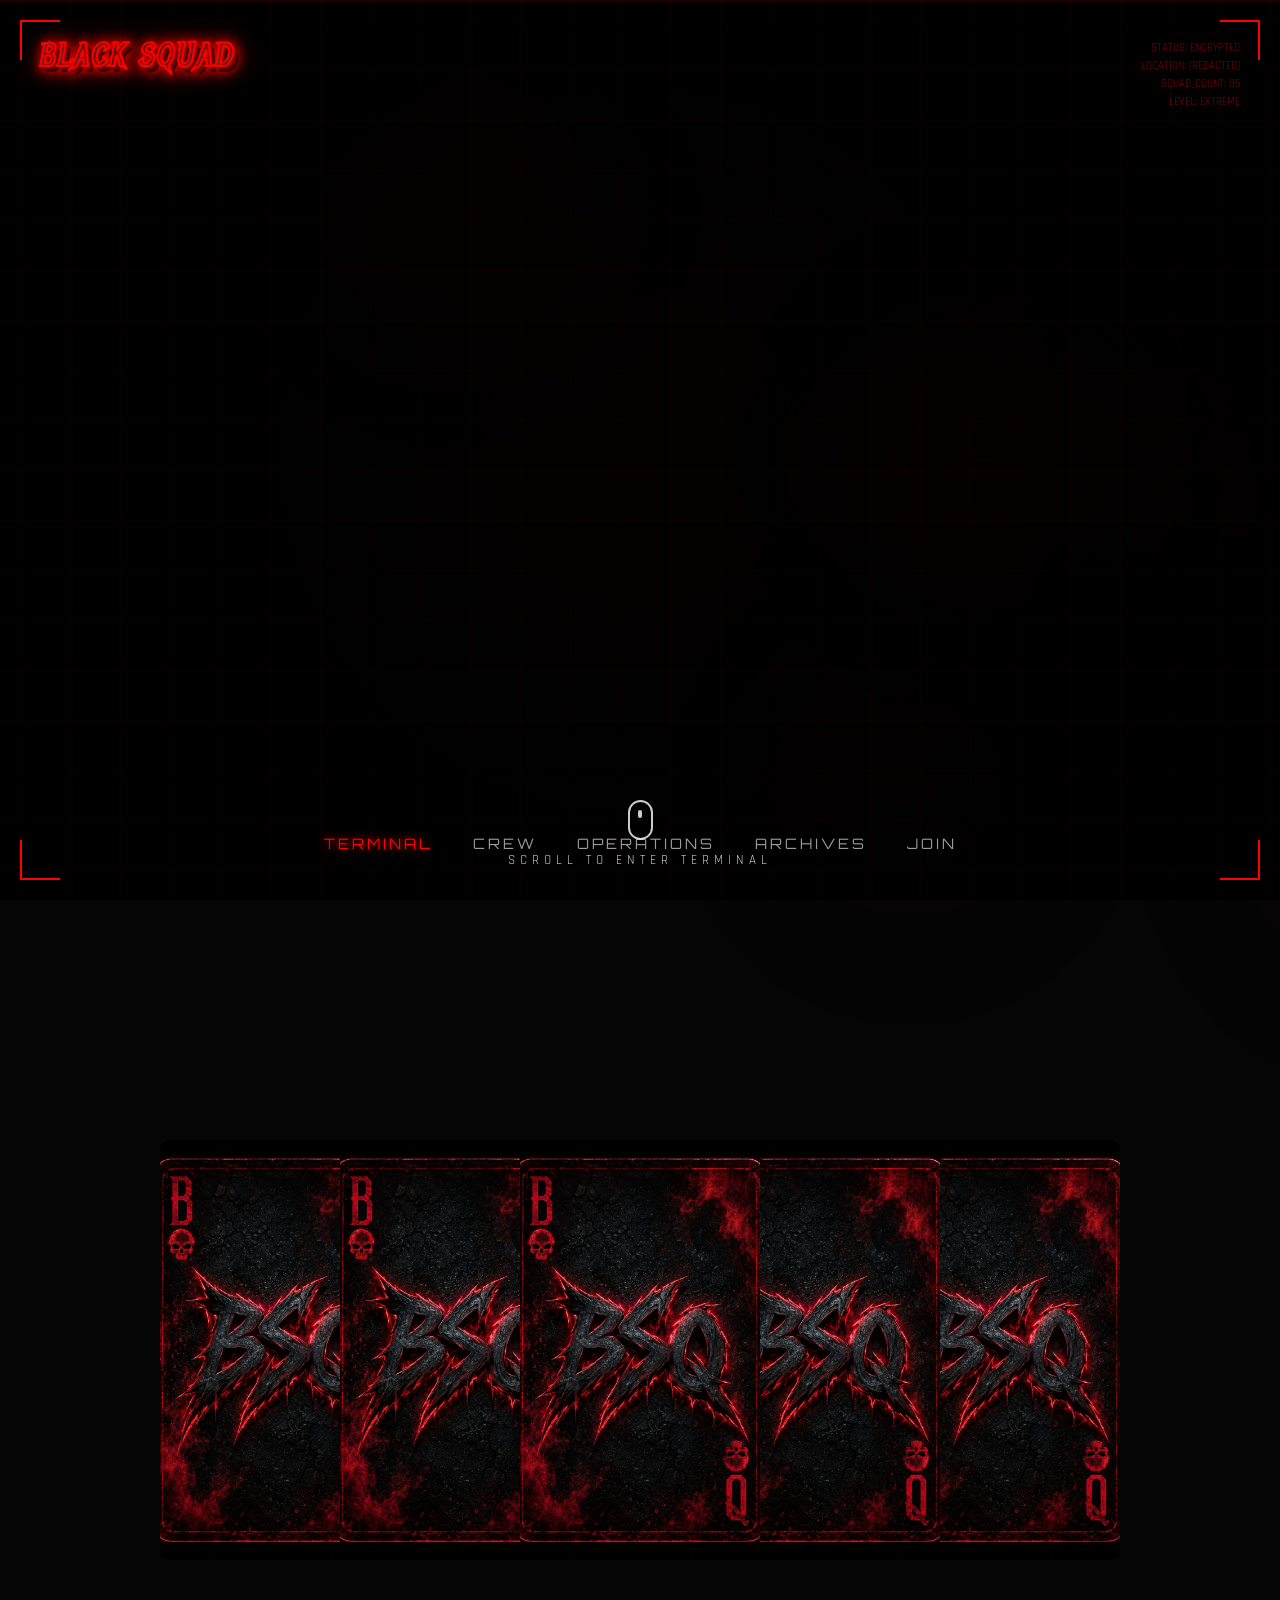
==== home.html @ 55b8831c "Add files via upload" ====
<!DOCTYPE html>
<html lang="en">

<head>
    <meta charset="UTF-8">
    <meta name="viewport" content="width=device-width, initial-scale=1.0">
    <title>BLACK SQUAD | SYNDICATE TERMINAL</title>
    <link rel="stylesheet" href="style.css">
    <style>
        body {
            background-color: var(--bg-black);
            overflow-x: hidden;
            overflow-y: auto;
            margin: 0;
            width: 100vw;
            scroll-behavior: smooth;
        }

        /* Video Hero Section */
        #video-hero {
            position: relative;
            width: 100%;
            height: 100vh;
            overflow: hidden;
            background: #000;
            display: flex;
            justify-content: center;
            align-items: center;
        }

        #video-hero video, #video-hero iframe {
            position: absolute;
            top: 0;
            left: 0;
            width: 100%;
            height: 100%;
            object-fit: cover;
            pointer-events: none;
            z-index: 1;
        }

        /* Overlay for cinematic feel */
        .video-overlay {
            position: absolute;
            top: 0;
            left: 0;
            width: 100%;
            height: 100%;
            background: radial-gradient(circle, transparent 20%, rgba(0,0,0,0.8) 100%);
            z-index: 2;
            pointer-events: none;
        }

        /* Scroll Indicator */
        .scroll-indicator {
            position: absolute;
            bottom: 30px;
            left: 50%;
            transform: translateX(-50%);
            z-index: 10;
            display: flex;
            flex-direction: column;
            align-items: center;
            color: #fff;
            font-family: 'Rajdhani', sans-serif;
            letter-spacing: 5px;
            font-size: 0.8rem;
            opacity: 0.8;
            animation: bounce 2s infinite;
        }

        @keyframes bounce {
            0%, 20%, 50%, 80%, 100% {transform: translate(-50%, 0);}
            40% {transform: translate(-50%, -10px);}
            60% {transform: translate(-50%, -5px);}
        }

        .mouse {
            width: 25px;
            height: 40px;
            border: 2px solid #fff;
            border-radius: 20px;
            margin-bottom: 10px;
            position: relative;
        }

        .mouse::before {
            content: '';
            width: 4px;
            height: 8px;
            background: #fff;
            position: absolute;
            top: 8px;
            left: 50%;
            transform: translateX(-50%);
            border-radius: 2px;
            animation: scroll 1.5s infinite;
        }

        @keyframes scroll {
            0% { opacity: 1; top: 8px; }
            100% { opacity: 0; top: 25px; }
        }

        #terminal-section {
            position: relative;
            min-height: 100vh;
            width: 100%;
            display: flex;
            align-items: center;
            justify-content: center;
            padding: 40px 0;
        }

        .main-wrapper {
            width: 100%;
            max-width: 1920px;
            padding: 1rem;
            position: relative;
            z-index: 2;
            display: flex;
            justify-content: center;
        }

        /* Flipping Cards Styling */
        .cards-grid {
            display: flex;
            justify-content: center;
            align-items: center;
            gap: -40px;
            /* Create overlapping/stacked effect */
            flex-wrap: nowrap;
            perspective: 2000px;
            width: 100%;
        }

        .flip-card {
            width: 240px;
            height: 420px;
            background: transparent;
            cursor: pointer;
            position: relative;
            opacity: 0;
            /* Snappy transition for hover and return */
            transition: transform 0.6s cubic-bezier(0.4, 0, 0.2, 1), opacity 1s ease, margin 0.4s ease;
            margin: 0 -30px;
            /* Negative margin for tighter stacking */
            will-change: transform, opacity;
        }

        /* Initial positions for the side-entry animation */
        .flip-card:nth-child(1), .flip-card:nth-child(2) {
            transform: translateX(-100vw) rotateY(-45deg);
        }
        
        .flip-card:nth-child(3) {
            transform: scale(0) translateZ(-500px);
        }

        .flip-card:nth-child(4), .flip-card:nth-child(5) {
            transform: translateX(100vw) rotateY(45deg);
        }

        body.loaded .flip-card {
            opacity: 1;
            transform: translateX(0) !important;
            /* Force visibility on load */
        }

        /* Fan-out Positioning (Alive with Breathing Animation) */
        body.loaded .flip-card:nth-child(1) {
            transform: translateX(0) scale(0.85) translateZ(-150px) rotateY(25deg);
            z-index: 10;
            transition-delay: 0.1s;
            animation: card-float 6s ease-in-out infinite 0.5s;
        }

        body.loaded .flip-card:nth-child(2) {
            transform: translateX(0) scale(0.95) translateZ(-50px) rotateY(15deg);
            z-index: 20;
            transition-delay: 0.2s;
            animation: card-float 6s ease-in-out infinite 1.5s;
        }

        body.loaded .flip-card:nth-child(3) {
            transform: translateX(0) scale(1.35) translateZ(100px) rotateY(0deg);
            z-index: 50;
            transition-delay: 0.3s;
            animation: card-float 6s ease-in-out infinite 0s;
        }

        /* LEADER PULSE */
        body.loaded .flip-card:nth-child(4) {
            transform: translateX(0) scale(0.95) translateZ(-50px) rotateY(-15deg);
            z-index: 20;
            transition-delay: 0.4s;
            animation: card-float 6s ease-in-out infinite 2s;
        }

        body.loaded .flip-card:nth-child(5) {
            transform: translateX(0) scale(0.85) translateZ(-150px) rotateY(-25deg);
            z-index: 10;
            transition-delay: 0.5s;
            animation: card-float 6s ease-in-out infinite 1s;
        }

        @keyframes card-float {

            0%,
            100% {
                translate: 0 0;
                filter: brightness(1);
            }

            50% {
                translate: 0 -15px;
                filter: brightness(1.1);
            }
        }

        /* Snappy hover override - Bring to absolute front and stop floating */
        body.loaded .flip-card:hover {
            transform: scale(1.25) translateZ(120px) rotateY(0deg) !important;
            z-index: 100 !important;
            margin: 0 40px;
            /* More space on hover */
            transition: transform 0.3s cubic-bezier(0.4, 0, 0.2, 1), margin 0.3s ease;
            animation: none;
            /* Stop floating when focused */
        }

        .flip-card-inner {
            position: relative;
            width: 100%;
            height: 100%;
            text-align: center;
            transition: transform 0.8s cubic-bezier(0.4, 0, 0.2, 1);
            transform-style: preserve-3d;
            border-radius: 10px;
        }

        /* Borderless/No-Aura State as requested */
        .flip-card:hover .flip-card-inner {
            box-shadow: none;
        }

        .flip-card.flipped .flip-card-inner {
            transform: rotateY(180deg);
        }



        /* Mobile & Tablet Optimization */
        @media (max-width: 1200px) {
            .flip-card {
                width: 180px;
                height: 315px;
                margin: 0 -45px;
            }

            .cards-grid {
                gap: -60px;
            }

            body.loaded .flip-card:nth-child(3) {
                transform: translateX(0) scale(1.1);
            }
        }

        @media (max-width: 768px) {
            .cards-grid {
                flex-wrap: wrap;
                gap: 20px;
                padding-top: 50px;
            }

            .flip-card {
                width: 150px;
                height: 260px;
                margin: 10px;
                transform: none !important;
                z-index: 10 !important;
            }

            body.loaded .flip-card {
                transform: none !important;
            }
        }

        .flip-card-front,
        .flip-card-back {
            position: absolute;
            width: 100%;
            height: 100%;
            -webkit-backface-visibility: hidden;
            backface-visibility: hidden;
            border-radius: 10px;
            overflow: visible;
            /* Changed to visible for holograms */
            box-sizing: border-box;
            border: none;
        }

        /* Keep card images clipped */
        .card-image {
            border-radius: 10px;
        }

        .flip-card-front {
            background-color: #111;
            /* Fallback */
            background-image: url('leader_koshy.png');
            background-size: cover;
            background-position: center;
            color: white;
            transform: rotateY(0deg);
            /* Show branding first */
            position: absolute;
            top: 0;
            left: 0;
        }

        .flip-card-back {
            display: flex;
            flex-direction: column;
            justify-content: center;
            align-items: center;
            background-color: #050505;
            /* Fallback */
            background-image: linear-gradient(135deg, #0a0a0a 0%, #1a0000 100%);
            color: var(--neon-red);
            position: absolute;
            top: 0;
            left: 0;
            transform: rotateY(180deg);
        }


        .card-image {
            position: absolute;
            top: 0;
            left: 0;
            width: 100%;
            height: 100%;
            object-fit: cover;
            filter: grayscale(1) contrast(1.2);
            transition: 0.5s ease;
        }

        /* Leader Imagery Perfection */
        .flip-card[data-type="leader"] .card-image {
            filter: grayscale(0) contrast(1.3) brightness(1.2);
            /* Vibrant full color */
        }

        .flip-card:hover .card-image {
            filter: grayscale(0) contrast(1);
        }

        .card-info {
            position: absolute;
            bottom: 0;
            left: 0;
            width: 100%;
            padding: 1.5rem;
            background: linear-gradient(transparent, rgba(0, 0, 0, 0.95));
            text-align: left;
        }

        .card-role {
            font-family: 'Rajdhani', sans-serif;
            font-size: 0.9rem;
            color: var(--neon-red);
            letter-spacing: 3px;
            margin: 0;
        }

        .card-info h3 {
            font-family: 'Orbitron', sans-serif;
            font-size: 1.4rem;
            margin: 5px 0 0 0;
            color: #fff;
        }

        /* HUD & Atmospheric Elements */
        #bg-smoke {
            position: fixed;
            top: 0;
            left: 0;
            width: 100%;
            height: 100%;
            z-index: 1;
            pointer-events: none;
        }

        .home-logo {
            position: fixed;
            top: 30px;
            left: 40px;
            z-index: 100;
            font-size: 2rem !important;
            letter-spacing: 2px;
            pointer-events: none;
        }

        .terminal-menu {
            position: fixed;
            bottom: 40px;
            left: 50%;
            transform: translateX(-50%);
            display: flex;
            gap: 40px;
            z-index: 100;
        }

        .menu-item {
            font-family: 'Orbitron', sans-serif;
            color: rgba(255, 255, 255, 0.6);
            text-decoration: none;
            font-size: 0.9rem;
            letter-spacing: 3px;
            text-transform: uppercase;
            transition: all 0.3s ease;
            position: relative;
            padding: 5px 0;
        }

        .menu-item::after {
            content: '';
            position: absolute;
            bottom: 0;
            left: 0;
            width: 0;
            height: 1px;
            background: var(--neon-red);
            transition: width 0.3s ease;
            box-shadow: 0 0 10px var(--neon-red);
        }

        .menu-item:hover {
            color: #fff;
            text-shadow: 0 0 10px var(--neon-red);
        }

        .menu-item:hover::after {
            width: 100%;
        }

        .menu-item.active {
            color: var(--neon-red);
            text-shadow: 0 0 10px var(--neon-red);
        }

        .hud-overlay {
            position: fixed;
            top: 0;
            left: 0;
            width: 100%;
            height: 100%;
            pointer-events: none;
            z-index: 50;
            border: 20px solid transparent;
            background:
                linear-gradient(rgba(255, 0, 0, 0.03) 1px, transparent 1px) 0 0 / 50px 50px,
                linear-gradient(90deg, rgba(255, 0, 0, 0.03) 1px, transparent 1px) 0 0 / 50px 50px;
        }

        .hud-corner {
            position: fixed;
            width: 40px;
            height: 40px;
            border: 2px solid var(--neon-red);
            z-index: 60;
        }

        .c-tl {
            top: 20px;
            left: 20px;
            border-right: none;
            border-bottom: none;
        }

        .c-tr {
            top: 20px;
            right: 20px;
            border-left: none;
            border-bottom: none;
        }

        .c-bl {
            bottom: 20px;
            left: 20px;
            border-right: none;
            border-top: none;
        }

        .c-br {
            bottom: 20px;
            right: 20px;
            border-left: none;
            border-top: none;
        }

        .scanline {
            position: fixed;
            top: 0;
            left: 0;
            width: 100%;
            height: 2px;
            background: rgba(255, 0, 0, 0.1);
            z-index: 55;
            animation: scan 8s linear infinite;
            box-shadow: 0 0 10px rgba(255, 0, 0, 0.2);
        }

        @keyframes scan {
            0% {
                top: -2%;
            }

            100% {
                top: 102%;
            }
        }

        .data-readout {
            position: fixed;
            right: 40px;
            top: 40px;
            font-family: 'Rajdhani', sans-serif;
            font-size: 0.7rem;
            color: var(--neon-red);
            text-align: right;
            opacity: 0.5;
            z-index: 60;
        }

        /* Triple Hologram Array Styling */
        .hologram-box {
            position: absolute;
            background: rgba(10, 10, 10, 0.95);
            border: 1px solid rgba(255, 255, 255, 0.6);
            backdrop-filter: blur(15px);
            padding: 8px 12px;
            opacity: 0;
            pointer-events: none;
            transition: all 0.5s cubic-bezier(0.19, 1, 0.22, 1);
            color: #fff;
            font-family: 'Rajdhani', sans-serif;
            box-shadow: 0 0 30px rgba(255, 255, 255, 0.1);
            z-index: 999;
            width: 140px;
            /* Smaller width */
        }

        /* Positions for the 3 boxes - Focused vertical cluster */
        .box-1 {
            top: 10px;
            left: 105%;
            transform: scale(0.8) translateY(10px);
        }

        .box-2 {
            bottom: 40px;
            left: 105%;
            transform: scale(0.8) translateY(-10px);
        }

        .box-3 {
            top: 50%;
            right: 105%;
            transform: translateY(-50%) scale(0.8) translateX(15px);
        }

        .flip-card.flipped:hover .hologram-box {
            opacity: 1;
        }

        .flip-card.flipped:hover .box-1 {
            transform: scale(1) translateY(0);
        }

        .flip-card.flipped:hover .box-2 {
            transform: scale(1) translateY(0);
        }

        .flip-card.flipped:hover .box-3 {
            transform: translateY(-50%) scale(1) translateX(0);
        }

        /* The 3 Projection Beams */
        .beam {
            position: absolute;
            height: 1px;
            background: linear-gradient(90deg, #fff, transparent);
            box-shadow: 0 0 15px #fff;
            opacity: 0;
            transition: all 0.4s ease;
            pointer-events: none;
            z-index: 998;
            transform-origin: left;
        }

        .beam-1 {
            top: 50px;
            left: 100%;
            width: 0;
            transform: rotate(-25deg);
        }

        .beam-2 {
            bottom: 80px;
            left: 100%;
            width: 0;
            transform: rotate(25deg);
        }

        .beam-3 {
            top: 50%;
            right: 100%;
            width: 0;
            transform-origin: right;
        }

        .flip-card.flipped:hover .beam {
            opacity: 1;
        }

        .flip-card.flipped:hover .beam-1 {
            width: 45px;
        }

        .flip-card.flipped:hover .beam-2 {
            width: 45px;
        }

        .flip-card.flipped:hover .beam-3 {
            width: 35px;
        }

        .holo-header {
            font-size: 0.55rem;
            /* Smaller font */
            letter-spacing: 1px;
            border-bottom: 1px solid rgba(255, 255, 255, 0.3);
            margin-bottom: 6px;
            padding-bottom: 3px;
            display: flex;
            justify-content: space-between;
        }

        .stat-line {
            font-size: 0.6rem;
            margin: 3px 0;
            display: flex;
            justify-content: space-between;
        }

        .stat-fill-bg {
            width: 100%;
            height: 2px;
            background: rgba(255, 255, 255, 0.1);
            margin-top: 2px;
        }

        .stat-fill-val {
            height: 100%;
            background: #fff;
            box-shadow: 0 0 8px #fff;
            width: 0;
            transition: width 1s ease-out 0.3s;
        }

        .flip-card.flipped:hover .stat-fill-val {
            width: var(--p);
        }

        @media (max-width: 1200px) {

            .hologram-box,
            .beam {
                display: none;
            }
        }
    </style>
</head>

<body>
    <section id="video-hero">
        <div class="video-overlay"></div>
        <video id="intro-video" muted playsinline loop>
            <source src="vedio.mp4.mp4" type="video/mp4">
        </video>
        <div class="scroll-indicator">
            <div class="mouse"></div>
            <span>SCROLL TO ENTER TERMINAL</span>
        </div>
    </section>

    <div id="bg-smoke"></div>
    <div class="hud-overlay"></div>
    <div class="scanline"></div>
    <div class="hud-corner c-tl"></div>
    <div class="hud-corner c-tr"></div>
    <div class="hud-corner c-bl"></div>
    <div class="hud-corner c-br"></div>
    <div class="data-readout">
        STATUS: ENCRYPTED<br>
        LOCATION: [REDACTED]<br>
        SQUAD_COUNT: 05<br>
        LEVEL: EXTREME
    </div>

    <div class="home-logo blade-font" data-text="BLACK SQUAD">BLACK SQUAD</div>

    <nav class="terminal-menu">
        <a href="#" class="menu-item active">TERMINAL</a>
        <a href="#" class="menu-item">CREW</a>
        <a href="#" class="menu-item">OPERATIONS</a>
        <a href="#" class="menu-item">ARCHIVES</a>
        <a href="#" class="menu-item">JOIN</a>
    </nav>

    <section id="terminal-section">

    <div class="main-wrapper">
        <div class="cards-grid">
            <!-- 5 Cards - Leader in Center -->
            <div class="flip-card" onclick="this.classList.toggle('flipped')">
                <div class="flip-card-inner">
                    <div class="flip-card-front"></div>
                    <div class="flip-card-back">
                        <img src="supreme_member.jpg" class="card-image" alt="Supreme Member">
                        <div class="card-info">
                            <p class="card-role">KOSHY KURIEN</p>
                            <h3>SUPREME</h3>
                        </div>
                        <div class="beam beam-1"></div>
                        <div class="beam beam-2"></div>
                        <div class="beam beam-3"></div>
                        <div class="hologram-box box-1">
                            <div class="holo-header">TACTICAL_READOUT <span class="status-dot"></span></div>
                            <div class="stat-line">ACCURACY <span style="color:#fff">98%</span></div>
                            <div class="stat-fill-bg">
                                <div class="stat-fill-val" style="--p: 98%"></div>
                            </div>
                            <div class="stat-line" style="margin-top:8px">STEALTH <span style="color:#fff">85%</span>
                            </div>
                            <div class="stat-fill-bg">
                                <div class="stat-fill-val" style="--p: 85%"></div>
                            </div>
                        </div>
                        <div class="hologram-box box-2">
                            <div class="holo-header">OPERATIONAL_STATUS</div>
                            <div style="font-size:0.65rem; line-height:1.4">
                                LOCATION: [REDACTED]<br>
                                THREAT: EXTREME<br>
                                STATUS: ACTIVE_OP
                            </div>
                        </div>
                        <div class="hologram-box box-3">
                            <div class="holo-header">SUBJECT_BIO</div>
                            <div style="font-size:0.6rem; opacity:0.8">
                                NAME: KOSHY KURIEN<br>
                                ROLE: SUPREME LEADER<br>
                                ORIGIN: KERALA_DISTRICT
                            </div>
                        </div>
                    </div>
                </div>
            </div>

            <div class="flip-card" onclick="this.classList.toggle('flipped')">
                <div class="flip-card-inner">
                    <div class="flip-card-front"></div>
                    <div class="flip-card-back">
                        <img src="hacker.png" class="card-image" alt="Hacker">
                        <div class="card-info">
                            <p class="card-role">CYPHER</p>
                            <h3>HACKER</h3>
                        </div>
                        <div class="beam beam-1"></div>
                        <div class="beam beam-2"></div>
                        <div class="beam beam-3"></div>
                        <div class="hologram-box box-1">
                            <div class="holo-header">NETWORK_INTEL <span class="status-dot"></span></div>
                            <div class="stat-line">CRYPT <span style="color:#fff">99%</span></div>
                            <div class="stat-fill-bg">
                                <div class="stat-fill-val" style="--p: 99%"></div>
                            </div>
                            <div class="stat-line" style="margin-top:8px">BYPASS <span style="color:#fff">96%</span>
                            </div>
                            <div class="stat-fill-bg">
                                <div class="stat-fill-val" style="--p: 96%"></div>
                            </div>
                        </div>
                        <div class="hologram-box box-2">
                            <div class="holo-header">CYBER_SIGNATURE</div>
                            <div style="font-size:0.65rem">
                                UPTIME: 99.9%<br>
                                TRACE: NONE<br>
                                ACCESS: LEVEL_05
                            </div>
                        </div>
                        <div class="hologram-box box-3">
                            <div class="holo-header">BIO_DOCK</div>
                            <div style="font-size:0.6rem; opacity:0.8">
                                NAME: CYPHER<br>
                                SPECIALTY: DEEP_WEB<br>
                                TOOLKIT: V_TERMINAL
                            </div>
                        </div>
                    </div>
                </div>
            </div>

            <div class="flip-card" data-type="leader" onclick="this.classList.toggle('flipped')">
                <div class="flip-card-inner">
                    <div class="flip-card-front"></div>
                    <div class="flip-card-back">
                        <img src="koshy_epic.jpg" class="card-image" alt="Supreme Leader">
                        <div class="beam beam-1"></div>
                        <div class="beam beam-2"></div>
                        <div class="beam beam-3"></div>
                        <div class="hologram-box box-1">
                            <div class="holo-header">THREAT_LEVEL <span class="status-dot"
                                    style="background:#f00"></span></div>
                            <div class="stat-line">DANGER <span style="color:#f44">MAX</span></div>
                            <div class="stat-fill-bg">
                                <div class="stat-fill-val" style="--p: 100%; background:#f00"></div>
                            </div>
                        </div>
                        <div class="hologram-box box-2">
                            <div class="holo-header">COMMAND_READOUT</div>
                            <div style="font-size:0.65rem">AUTHORITY: ABSOLUTE</div>
                        </div>
                        <div class="hologram-box box-3">
                            <div class="holo-header">LEADER_BIO</div>
                            <div style="font-size:0.6rem">UNKNOWN ORIGIN</div>
                        </div>
                    </div>
                </div>
            </div>

            <div class="flip-card" onclick="this.classList.toggle('flipped')">
                <div class="flip-card-inner">
                    <div class="flip-card-front"></div>
                    <div class="flip-card-back">
                        <img src="https://images.unsplash.com/photo-1541890289-b86df5bafd81?auto=format&fit=crop&q=80&w=400&h=600"
                            class="card-image" alt="Driver">
                        <div class="card-info">
                            <p class="card-role">PHANTOM</p>
                            <h3>DRIVER</h3>
                        </div>
                        <div class="beam beam-1"></div>
                        <div class="beam beam-2"></div>
                        <div class="beam beam-3"></div>
                        <div class="hologram-box box-1">
                            <div class="holo-header">DRIVE_STATS <span class="status-dot"></span></div>
                            <div class="stat-line">SPEED <span style="color:#fff">95%</span></div>
                            <div class="stat-fill-bg">
                                <div class="stat-fill-val" style="--p: 95%"></div>
                            </div>
                        </div>
                        <div class="hologram-box box-2">
                            <div class="holo-header">VEHICLE_SYC</div>
                            <div style="font-size:0.65rem">PHANTOM_UNIT: ACTIVE</div>
                        </div>
                        <div class="hologram-box box-3">
                            <div class="holo-header">BIO_DATA</div>
                            <div style="font-size:0.6rem">WANTED: WORLDWIDE</div>
                        </div>
                    </div>
                </div>
            </div>

            <div class="flip-card" onclick="this.classList.toggle('flipped')">
                <div class="flip-card-inner">
                    <div class="flip-card-front"></div>
                    <div class="flip-card-back">
                        <img src="https://images.unsplash.com/photo-1550751827-4bd374c3f58b?auto=format&fit=crop&q=80&w=400&h=600"
                            class="card-image" alt="Assassin">
                        <div class="card-info">
                            <p class="card-role">VIPER</p>
                            <h3>ASSASSIN</h3>
                        </div>
                        <div class="beam beam-1"></div>
                        <div class="beam beam-2"></div>
                        <div class="beam beam-3"></div>
                        <div class="hologram-box box-1">
                            <div class="holo-header">LETHAL_INDEX <span class="status-dot"></span></div>
                            <div class="stat-line">SILENCE <span style="color:#fff">100%</span></div>
                            <div class="stat-fill-bg">
                                <div class="stat-fill-val" style="--p: 100%"></div>
                            </div>
                        </div>
                        <div class="hologram-box box-2">
                            <div class="holo-header">SHADOW_NET</div>
                            <div style="font-size:0.65rem">VISIBILITY: 0%</div>
                        </div>
                        <div class="hologram-box box-3">
                            <div class="holo-header">TARGET_LOG</div>
                            <div style="font-size:0.6rem">CONFIRMED: [REDACTED]</div>
                        </div>
                    </div>
                </div>
            </div>
        </div>
    </div>
    </section>

    <script>
        document.addEventListener('DOMContentLoaded', () => {
            const video = document.getElementById('intro-video');
            if (video) {
                video.currentTime = 28;
                video.play().catch(e => console.error("Autoplay failed", e));
            }
            // Cards will be triggered on scroll instead

            // Smoke Background Particles
            const smokeContainer = document.getElementById('bg-smoke');
            for (let i = 0; i < 8; i++) {
                const smoke = document.createElement('div');
                smoke.className = 'smoke-particle';
                smoke.style.left = Math.random() * 100 + '%';
                smoke.style.top = Math.random() * 100 + '%';
                smoke.style.animationDelay = Math.random() * 10 + 's';
                smokeContainer.appendChild(smoke);
            }

            // Global Particle System
            const cards = document.querySelectorAll('.flip-card');
            cards.forEach(card => {
                let fireInterval;
                const isLeader = card.getAttribute('data-type') === 'leader';

                card.addEventListener('mouseenter', () => {
                    try {
                        fireInterval = setInterval(() => {
                            createFireParticle(card);
                            if (isLeader) createFireParticle(card); // More intense for leader
                            if (Math.random() > 0.5) createSmokeParticle(card);
                        }, isLeader ? 40 : 60);
                    } catch (e) { console.error("Particle Error", e); }
                });

                card.addEventListener('mouseleave', () => {
                    if (fireInterval) clearInterval(fireInterval);
                });
            });

            function createFireParticle(card) {
                const rect = card.getBoundingClientRect();
                const particle = document.createElement('div');
                const isLeader = card.getAttribute('data-type') === 'leader';

                particle.className = 'fire-ember';
                particle.style.position = 'fixed';
                particle.style.width = (Math.random() * 8 + 2) + 'px';
                particle.style.height = particle.style.width;

                // Color Logic
                if (isLeader) {
                    particle.style.background = Math.random() > 0.5 ? '#fff700' : '#ffd700';
                    particle.style.boxShadow = '0 0 20px #ffd700, 0 0 40px #daa520';
                } else {
                    particle.style.background = Math.random() > 0.5 ? '#ff4400' : '#ff0000';
                    particle.style.boxShadow = '0 0 15px #ff0000, 0 0 30px #880000';
                }

                particle.style.borderRadius = '50%';
                particle.style.pointerEvents = 'none';
                particle.style.zIndex = '200';

                // 360-degree Outward Spawn
                const side = Math.floor(Math.random() * 4);
                let startX, startY;
                const centerX = rect.left + rect.width / 2;
                const centerY = rect.top + rect.height / 2;

                if (side === 0) { startX = rect.left + Math.random() * rect.width; startY = rect.top; }
                else if (side === 1) { startX = rect.right; startY = rect.top + Math.random() * rect.height; }
                else if (side === 2) { startX = rect.left + Math.random() * rect.width; startY = rect.bottom; }
                else { startX = rect.left; startY = rect.top + Math.random() * rect.height; }

                particle.style.left = startX + 'px';
                particle.style.top = startY + 'px';

                // Slower outward trajectory
                const moveX = (startX - centerX) * 1.2 + (Math.random() - 0.5) * 50;
                const moveY = (startY - centerY) * 1.2 + (Math.random() - 0.5) * 50;

                document.body.appendChild(particle);

                const anim = particle.animate([
                    { transform: 'translate(0, 0) scale(1)', opacity: 1 },
                    { transform: `translate(${moveX}px, ${moveY}px) scale(0)`, opacity: 0 }
                ], {
                    duration: 3000 + Math.random() * 2000, // Slow motion
                    easing: 'ease-out'
                });

                anim.onfinish = () => particle.remove();
            }

            function createSmokeParticle(card) {
                const rect = card.getBoundingClientRect();
                const smoke = document.createElement('div');
                smoke.style.position = 'fixed';
                smoke.style.width = (40 + Math.random() * 60) + 'px';
                smoke.style.height = smoke.style.width;
                smoke.style.background = 'rgba(100, 100, 100, 0.2)';
                smoke.style.borderRadius = '50%';
                smoke.style.filter = 'blur(25px)';
                smoke.style.pointerEvents = 'none';
                smoke.style.zIndex = '190';

                const side = Math.floor(Math.random() * 4);
                let startX, startY;
                const centerX = rect.left + rect.width / 2;
                const centerY = rect.top + rect.height / 2;

                if (side === 0) { startX = rect.left + Math.random() * rect.width; startY = rect.top; }
                else if (side === 1) { startX = rect.right; startY = rect.top + Math.random() * rect.height; }
                else if (side === 2) { startX = rect.left + Math.random() * rect.width; startY = rect.bottom; }
                else { startX = rect.left; startY = rect.top + Math.random() * rect.height; }

                smoke.style.left = startX + 'px';
                smoke.style.top = startY + 'px';

                const moveX = (startX - centerX) * 0.8;
                const moveY = (startY - centerY) * 0.8;

                document.body.appendChild(smoke);

                const anim = smoke.animate([
                    { transform: 'translate(0, 0) scale(1)', opacity: 0.4 },
                    { transform: `translate(${moveX}px, ${moveY}px) scale(3.5)`, opacity: 0 }
                ], {
                    duration: 4000 + Math.random() * 3000,
                    easing: 'ease-out'
                });

                anim.onfinish = () => smoke.remove();
            }
        });

        // Trigger animation on scroll for terminal section
        window.addEventListener('scroll', () => {
            const terminal = document.getElementById('terminal-section');
            const rect = terminal.getBoundingClientRect();
            if (rect.top < window.innerHeight * 0.8) {
                document.body.classList.add('loaded');
            }
        });
    </script>
</body>

</html>
---- style.css ----
@import url('https://fonts.googleapis.com/css2?family=Bebas+Neue&family=Orbitron:wght@400;700;900&family=Rajdhani:wght@300;500;700&family=Syne:wght@800&family=Metal+Mania&display=swap');

:root {
    --bg-black: #050505;
    --neon-red: #ff0000;
    --crimson: #990000;
    --dark-grey: #1a1a1a;
    --glass-bg: rgba(10, 10, 10, 0.85);
    --transition: all 0.4s cubic-bezier(0.4, 0, 0.2, 1);
}

* {
    margin: 0;
    padding: 0;
    box-sizing: border-box;
    cursor: crosshair; /* Gangster/Hacker feel */
}

body {
    background-color: var(--bg-black);
    color: #ffffff;
    font-family: 'Rajdhani', sans-serif;
    overflow-x: hidden;
    line-height: 1.6;
}

h1, h2, h3 {
    font-family: 'Orbitron', sans-serif;
    text-transform: uppercase;
    letter-spacing: 4px;
}

.bebas {
    font-family: 'Bebas Neue', sans-serif;
}

/* Animations */
.blade-font {
    font-family: 'Metal Mania', cursive;
    text-transform: uppercase;
    font-size: 12rem;
    color: #fff;
    background: linear-gradient(135deg, #444 0%, #111 50%, #444 100%);
    -webkit-background-clip: text;
    -webkit-text-fill-color: transparent;
    filter: drop-shadow(0 0 5px rgba(255, 0, 0, 0.8)) drop-shadow(0 0 10px rgba(255, 0, 0, 0.5));
    position: relative;
    transform: skewX(-10deg);
}

.blade-font::before {
    content: attr(data-text);
    position: absolute;
    left: 0;
    top: 0;
    z-index: -1;
    -webkit-text-stroke: 2px #ff0000;
    text-shadow: 2px 2px 0px #900, 4px 4px 0px #600, 6px 6px 0px #300;
}

@keyframes blink {
    0%, 49% { opacity: 1; }
    50%, 100% { opacity: 0; }
}

@keyframes bloom {
    0%, 100% { text-shadow: none; }
    50% { text-shadow: 0 0 10px var(--neon-red), 0 0 20px var(--neon-red), 0 0 40px var(--crimson); }
}

@keyframes glitch {
    0% { transform: translate(0); }
    20% { transform: translate(-3px, 3px); }
    40% { transform: translate(-3px, -3px); }
    60% { transform: translate(3px, 3px); }
    80% { transform: translate(3px, -3px); }
    100% { transform: translate(0); }
}

@keyframes smoke-float {
    0% { transform: translate(0, 0) scale(1); opacity: 0.3; }
    50% { transform: translate(20px, -20px) scale(1.1); opacity: 0.5; }
    100% { transform: translate(0, 0) scale(1); opacity: 0.3; }
}

@keyframes pulse-red {
    0% { box-shadow: 0 0 5px var(--neon-red); }
    50% { box-shadow: 0 0 25px var(--neon-red); }
    100% { box-shadow: 0 0 5px var(--neon-red); }
}

@keyframes bass-impact {
    0% { transform: scale(0.8); filter: blur(10px); opacity: 0; }
    50% { transform: scale(1.1); filter: blur(0); opacity: 1; }
    100% { transform: scale(1); }
}

/* Scroll Reveal */
.reveal {
    opacity: 1;
    transform: translateY(0);
    transition: all 0.8s ease-out;
}

.reveal.active {
    opacity: 1;
    transform: translateY(0);
}

/* Glassmorphism */
.glass-panel {
    background: var(--glass-bg);
    backdrop-filter: blur(15px);
    border: 1px solid rgba(255, 0, 0, 0.1);
    border-radius: 4px;
    padding: 2rem;
    box-shadow: 0 10px 30px rgba(0, 0, 0, 0.5);
}

.neon-border {
    position: relative;
    border: 1px solid var(--crimson);
}

.neon-border::after {
    content: '';
    position: absolute;
    top: 0; left: 0; right: 0; bottom: 0;
    border: 1px solid var(--neon-red);
    opacity: 0;
    transition: var(--transition);
}

.neon-border:hover::after {
    opacity: 1;
    box-shadow: var(--neon-glow);
}

/* Background Smoke/Fog */
#bg-smoke {
    position: fixed;
    top: 0;
    left: 0;
    width: 100%;
    height: 100%;
    z-index: -1;
    pointer-events: none;
    background: radial-gradient(circle at 50% 50%, rgba(20, 0, 0, 0.2), transparent);
}

.smoke-particle {
    position: absolute;
    width: 400px;
    height: 400px;
    background: radial-gradient(circle, rgba(50, 0, 0, 0.1) 0%, transparent 70%);
    filter: blur(50px);
    animation: smoke-float 15s infinite ease-in-out;
}

/* Responsive & Cinematic Scaling */
@media (min-width: 1920px) {
    html {
        font-size: 18px; /* Scale up everything slightly for 1080p */
    }
    .hero-title {
        font-size: 8rem;
    }
    section {
        padding: 120px 15%;
    }
}

@media (max-width: 768px) {
    .squad-text {
        font-size: 4rem;
    }
    .hero-title {
        font-size: 3rem;
    }
    section {
        padding: 60px 5%;
    }
    .grid-container {
        grid-template-columns: 1fr;
    }
}
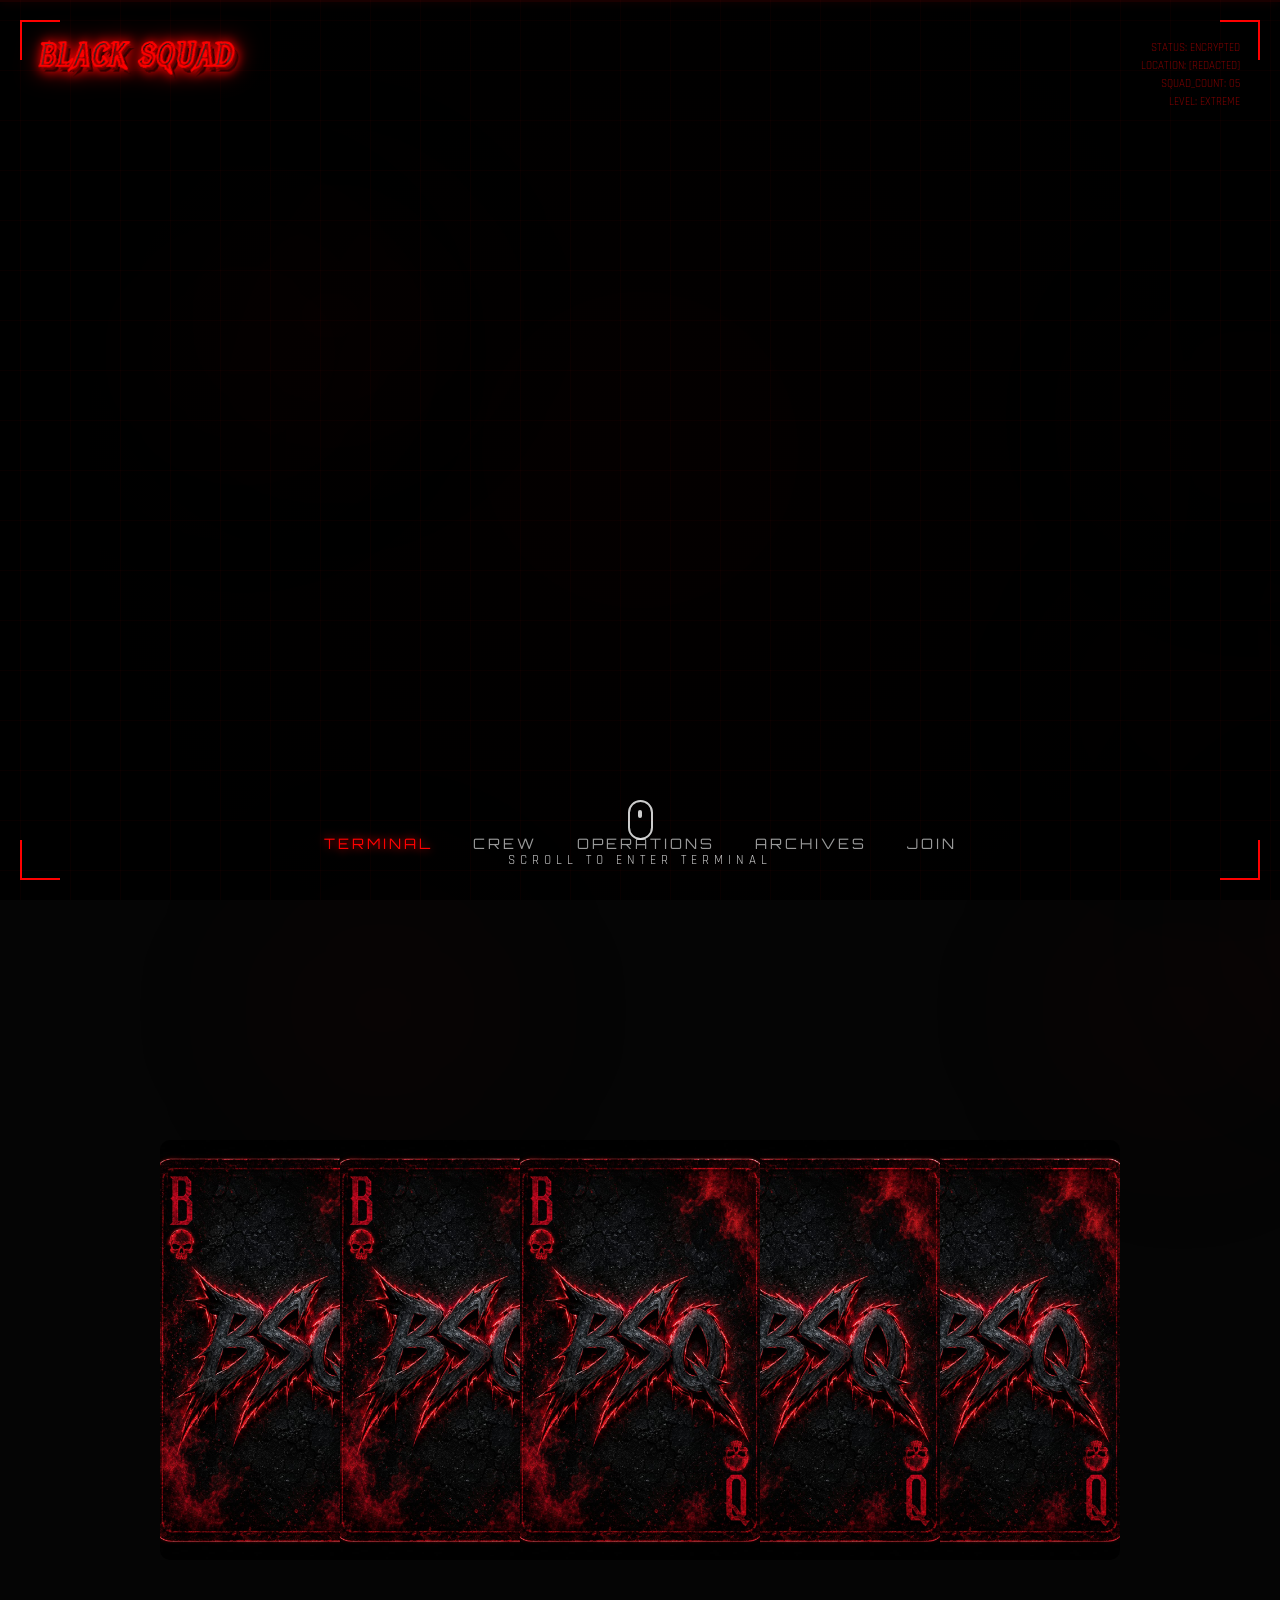
==== commit 43f0ab17: "Add files via upload" ====
--- a/home.html
+++ b/home.html
@@ -689,7 +689,7 @@
     <section id="video-hero">
         <div class="video-overlay"></div>
         <video id="intro-video" muted playsinline loop>
-            <source src="vedio.mp4.mp4" type="video/mp4">
+            <source src="next_video.mp4.mp4" type="video/mp4">
         </video>
         <div class="scroll-indicator">
             <div class="mouse"></div>
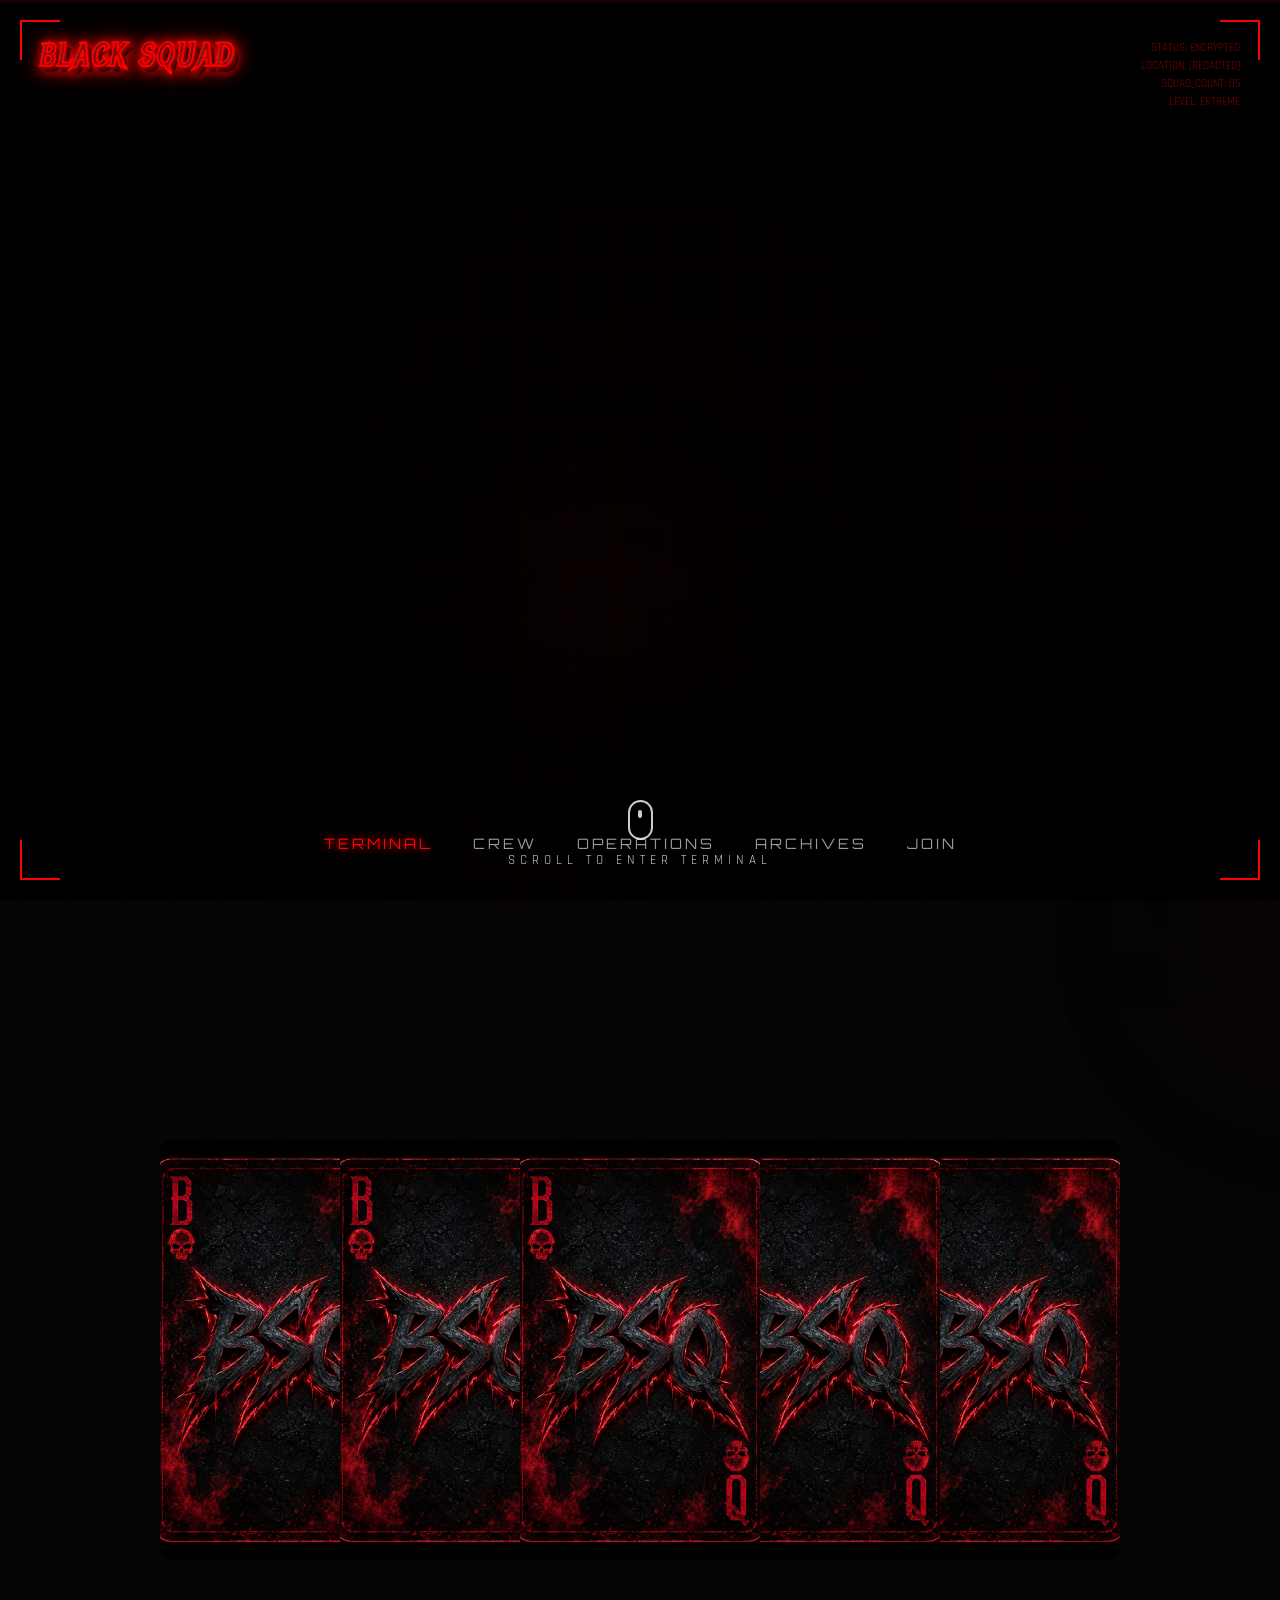
==== commit d64a7673: "Add files via upload" ====
--- a/home.html
+++ b/home.html
@@ -28,7 +28,8 @@
             align-items: center;
         }
 
-        #video-hero video, #video-hero iframe {
+        #video-hero video,
+        #video-hero iframe {
             position: absolute;
             top: 0;
             left: 0;
@@ -46,7 +47,7 @@
             left: 0;
             width: 100%;
             height: 100%;
-            background: radial-gradient(circle, transparent 20%, rgba(0,0,0,0.8) 100%);
+            background: radial-gradient(circle, transparent 20%, rgba(0, 0, 0, 0.8) 100%);
             z-index: 2;
             pointer-events: none;
         }
@@ -70,9 +71,22 @@
         }
 
         @keyframes bounce {
-            0%, 20%, 50%, 80%, 100% {transform: translate(-50%, 0);}
-            40% {transform: translate(-50%, -10px);}
-            60% {transform: translate(-50%, -5px);}
+
+            0%,
+            20%,
+            50%,
+            80%,
+            100% {
+                transform: translate(-50%, 0);
+            }
+
+            40% {
+                transform: translate(-50%, -10px);
+            }
+
+            60% {
+                transform: translate(-50%, -5px);
+            }
         }
 
         .mouse {
@@ -98,8 +112,15 @@
         }
 
         @keyframes scroll {
-            0% { opacity: 1; top: 8px; }
-            100% { opacity: 0; top: 25px; }
+            0% {
+                opacity: 1;
+                top: 8px;
+            }
+
+            100% {
+                opacity: 0;
+                top: 25px;
+            }
         }
 
         #terminal-section {
@@ -149,15 +170,17 @@
         }
 
         /* Initial positions for the side-entry animation */
-        .flip-card:nth-child(1), .flip-card:nth-child(2) {
+        .flip-card:nth-child(1),
+        .flip-card:nth-child(2) {
             transform: translateX(-100vw) rotateY(-45deg);
         }
-        
+
         .flip-card:nth-child(3) {
             transform: scale(0) translateZ(-500px);
         }
 
-        .flip-card:nth-child(4), .flip-card:nth-child(5) {
+        .flip-card:nth-child(4),
+        .flip-card:nth-child(5) {
             transform: translateX(100vw) rotateY(45deg);
         }
 
@@ -723,190 +746,191 @@
 
     <section id="terminal-section">
 
-    <div class="main-wrapper">
-        <div class="cards-grid">
-            <!-- 5 Cards - Leader in Center -->
-            <div class="flip-card" onclick="this.classList.toggle('flipped')">
-                <div class="flip-card-inner">
-                    <div class="flip-card-front"></div>
-                    <div class="flip-card-back">
-                        <img src="supreme_member.jpg" class="card-image" alt="Supreme Member">
-                        <div class="card-info">
-                            <p class="card-role">KOSHY KURIEN</p>
-                            <h3>SUPREME</h3>
-                        </div>
-                        <div class="beam beam-1"></div>
-                        <div class="beam beam-2"></div>
-                        <div class="beam beam-3"></div>
-                        <div class="hologram-box box-1">
-                            <div class="holo-header">TACTICAL_READOUT <span class="status-dot"></span></div>
-                            <div class="stat-line">ACCURACY <span style="color:#fff">98%</span></div>
-                            <div class="stat-fill-bg">
-                                <div class="stat-fill-val" style="--p: 98%"></div>
-                            </div>
-                            <div class="stat-line" style="margin-top:8px">STEALTH <span style="color:#fff">85%</span>
-                            </div>
-                            <div class="stat-fill-bg">
-                                <div class="stat-fill-val" style="--p: 85%"></div>
-                            </div>
-                        </div>
-                        <div class="hologram-box box-2">
-                            <div class="holo-header">OPERATIONAL_STATUS</div>
-                            <div style="font-size:0.65rem; line-height:1.4">
-                                LOCATION: [REDACTED]<br>
-                                THREAT: EXTREME<br>
-                                STATUS: ACTIVE_OP
-                            </div>
-                        </div>
-                        <div class="hologram-box box-3">
-                            <div class="holo-header">SUBJECT_BIO</div>
-                            <div style="font-size:0.6rem; opacity:0.8">
-                                NAME: KOSHY KURIEN<br>
-                                ROLE: SUPREME LEADER<br>
-                                ORIGIN: KERALA_DISTRICT
+        <div class="main-wrapper">
+            <div class="cards-grid">
+                <!-- 5 Cards - Leader in Center -->
+                <div class="flip-card" onclick="this.classList.toggle('flipped')">
+                    <div class="flip-card-inner">
+                        <div class="flip-card-front"></div>
+                        <div class="flip-card-back">
+                            <img src="supreme_member.jpg" class="card-image" alt="Supreme Member">
+                            <div class="card-info">
+                                <p class="card-role">KOSHY KURIEN</p>
+                                <h3>SUPREME</h3>
+                            </div>
+                            <div class="beam beam-1"></div>
+                            <div class="beam beam-2"></div>
+                            <div class="beam beam-3"></div>
+                            <div class="hologram-box box-1">
+                                <div class="holo-header">TACTICAL_READOUT <span class="status-dot"></span></div>
+                                <div class="stat-line">ACCURACY <span style="color:#fff">98%</span></div>
+                                <div class="stat-fill-bg">
+                                    <div class="stat-fill-val" style="--p: 98%"></div>
+                                </div>
+                                <div class="stat-line" style="margin-top:8px">STEALTH <span
+                                        style="color:#fff">85%</span>
+                                </div>
+                                <div class="stat-fill-bg">
+                                    <div class="stat-fill-val" style="--p: 85%"></div>
+                                </div>
+                            </div>
+                            <div class="hologram-box box-2">
+                                <div class="holo-header">OPERATIONAL_STATUS</div>
+                                <div style="font-size:0.65rem; line-height:1.4">
+                                    LOCATION: [REDACTED]<br>
+                                    THREAT: EXTREME<br>
+                                    STATUS: ACTIVE_OP
+                                </div>
+                            </div>
+                            <div class="hologram-box box-3">
+                                <div class="holo-header">SUBJECT_BIO</div>
+                                <div style="font-size:0.6rem; opacity:0.8">
+                                    NAME: KOSHY KURIEN<br>
+                                    ROLE: SUPREME LEADER<br>
+                                    ORIGIN: KERALA_DISTRICT
+                                </div>
                             </div>
                         </div>
                     </div>
                 </div>
-            </div>
-
-            <div class="flip-card" onclick="this.classList.toggle('flipped')">
-                <div class="flip-card-inner">
-                    <div class="flip-card-front"></div>
-                    <div class="flip-card-back">
-                        <img src="hacker.png" class="card-image" alt="Hacker">
-                        <div class="card-info">
-                            <p class="card-role">CYPHER</p>
-                            <h3>HACKER</h3>
-                        </div>
-                        <div class="beam beam-1"></div>
-                        <div class="beam beam-2"></div>
-                        <div class="beam beam-3"></div>
-                        <div class="hologram-box box-1">
-                            <div class="holo-header">NETWORK_INTEL <span class="status-dot"></span></div>
-                            <div class="stat-line">CRYPT <span style="color:#fff">99%</span></div>
-                            <div class="stat-fill-bg">
-                                <div class="stat-fill-val" style="--p: 99%"></div>
-                            </div>
-                            <div class="stat-line" style="margin-top:8px">BYPASS <span style="color:#fff">96%</span>
-                            </div>
-                            <div class="stat-fill-bg">
-                                <div class="stat-fill-val" style="--p: 96%"></div>
-                            </div>
-                        </div>
-                        <div class="hologram-box box-2">
-                            <div class="holo-header">CYBER_SIGNATURE</div>
-                            <div style="font-size:0.65rem">
-                                UPTIME: 99.9%<br>
-                                TRACE: NONE<br>
-                                ACCESS: LEVEL_05
-                            </div>
-                        </div>
-                        <div class="hologram-box box-3">
-                            <div class="holo-header">BIO_DOCK</div>
-                            <div style="font-size:0.6rem; opacity:0.8">
-                                NAME: CYPHER<br>
-                                SPECIALTY: DEEP_WEB<br>
-                                TOOLKIT: V_TERMINAL
+
+                <div class="flip-card" onclick="this.classList.toggle('flipped')">
+                    <div class="flip-card-inner">
+                        <div class="flip-card-front"></div>
+                        <div class="flip-card-back">
+                            <img src="hacker.png" class="card-image" alt="Hacker">
+                            <div class="card-info">
+                                <p class="card-role">CYPHER</p>
+                                <h3>HACKER</h3>
+                            </div>
+                            <div class="beam beam-1"></div>
+                            <div class="beam beam-2"></div>
+                            <div class="beam beam-3"></div>
+                            <div class="hologram-box box-1">
+                                <div class="holo-header">NETWORK_INTEL <span class="status-dot"></span></div>
+                                <div class="stat-line">CRYPT <span style="color:#fff">99%</span></div>
+                                <div class="stat-fill-bg">
+                                    <div class="stat-fill-val" style="--p: 99%"></div>
+                                </div>
+                                <div class="stat-line" style="margin-top:8px">BYPASS <span style="color:#fff">96%</span>
+                                </div>
+                                <div class="stat-fill-bg">
+                                    <div class="stat-fill-val" style="--p: 96%"></div>
+                                </div>
+                            </div>
+                            <div class="hologram-box box-2">
+                                <div class="holo-header">CYBER_SIGNATURE</div>
+                                <div style="font-size:0.65rem">
+                                    UPTIME: 99.9%<br>
+                                    TRACE: NONE<br>
+                                    ACCESS: LEVEL_05
+                                </div>
+                            </div>
+                            <div class="hologram-box box-3">
+                                <div class="holo-header">BIO_DOCK</div>
+                                <div style="font-size:0.6rem; opacity:0.8">
+                                    NAME: CYPHER<br>
+                                    SPECIALTY: DEEP_WEB<br>
+                                    TOOLKIT: V_TERMINAL
+                                </div>
                             </div>
                         </div>
                     </div>
                 </div>
-            </div>
-
-            <div class="flip-card" data-type="leader" onclick="this.classList.toggle('flipped')">
-                <div class="flip-card-inner">
-                    <div class="flip-card-front"></div>
-                    <div class="flip-card-back">
-                        <img src="koshy_epic.jpg" class="card-image" alt="Supreme Leader">
-                        <div class="beam beam-1"></div>
-                        <div class="beam beam-2"></div>
-                        <div class="beam beam-3"></div>
-                        <div class="hologram-box box-1">
-                            <div class="holo-header">THREAT_LEVEL <span class="status-dot"
-                                    style="background:#f00"></span></div>
-                            <div class="stat-line">DANGER <span style="color:#f44">MAX</span></div>
-                            <div class="stat-fill-bg">
-                                <div class="stat-fill-val" style="--p: 100%; background:#f00"></div>
-                            </div>
-                        </div>
-                        <div class="hologram-box box-2">
-                            <div class="holo-header">COMMAND_READOUT</div>
-                            <div style="font-size:0.65rem">AUTHORITY: ABSOLUTE</div>
-                        </div>
-                        <div class="hologram-box box-3">
-                            <div class="holo-header">LEADER_BIO</div>
-                            <div style="font-size:0.6rem">UNKNOWN ORIGIN</div>
+
+                <div class="flip-card" data-type="leader" onclick="this.classList.toggle('flipped')">
+                    <div class="flip-card-inner">
+                        <div class="flip-card-front"></div>
+                        <div class="flip-card-back">
+                            <img src="koshy_epic.jpg" class="card-image" alt="Supreme Leader">
+                            <div class="beam beam-1"></div>
+                            <div class="beam beam-2"></div>
+                            <div class="beam beam-3"></div>
+                            <div class="hologram-box box-1">
+                                <div class="holo-header">THREAT_LEVEL <span class="status-dot"
+                                        style="background:#f00"></span></div>
+                                <div class="stat-line">DANGER <span style="color:#f44">MAX</span></div>
+                                <div class="stat-fill-bg">
+                                    <div class="stat-fill-val" style="--p: 100%; background:#f00"></div>
+                                </div>
+                            </div>
+                            <div class="hologram-box box-2">
+                                <div class="holo-header">COMMAND_READOUT</div>
+                                <div style="font-size:0.65rem">AUTHORITY: ABSOLUTE</div>
+                            </div>
+                            <div class="hologram-box box-3">
+                                <div class="holo-header">LEADER_BIO</div>
+                                <div style="font-size:0.6rem">UNKNOWN ORIGIN</div>
+                            </div>
                         </div>
                     </div>
                 </div>
-            </div>
-
-            <div class="flip-card" onclick="this.classList.toggle('flipped')">
-                <div class="flip-card-inner">
-                    <div class="flip-card-front"></div>
-                    <div class="flip-card-back">
-                        <img src="https://images.unsplash.com/photo-1541890289-b86df5bafd81?auto=format&fit=crop&q=80&w=400&h=600"
-                            class="card-image" alt="Driver">
-                        <div class="card-info">
-                            <p class="card-role">PHANTOM</p>
-                            <h3>DRIVER</h3>
-                        </div>
-                        <div class="beam beam-1"></div>
-                        <div class="beam beam-2"></div>
-                        <div class="beam beam-3"></div>
-                        <div class="hologram-box box-1">
-                            <div class="holo-header">DRIVE_STATS <span class="status-dot"></span></div>
-                            <div class="stat-line">SPEED <span style="color:#fff">95%</span></div>
-                            <div class="stat-fill-bg">
-                                <div class="stat-fill-val" style="--p: 95%"></div>
-                            </div>
-                        </div>
-                        <div class="hologram-box box-2">
-                            <div class="holo-header">VEHICLE_SYC</div>
-                            <div style="font-size:0.65rem">PHANTOM_UNIT: ACTIVE</div>
-                        </div>
-                        <div class="hologram-box box-3">
-                            <div class="holo-header">BIO_DATA</div>
-                            <div style="font-size:0.6rem">WANTED: WORLDWIDE</div>
+
+                <div class="flip-card" onclick="this.classList.toggle('flipped')">
+                    <div class="flip-card-inner">
+                        <div class="flip-card-front"></div>
+                        <div class="flip-card-back">
+                            <img src="https://images.unsplash.com/photo-1541890289-b86df5bafd81?auto=format&fit=crop&q=80&w=400&h=600"
+                                class="card-image" alt="Driver">
+                            <div class="card-info">
+                                <p class="card-role">PHANTOM</p>
+                                <h3>DRIVER</h3>
+                            </div>
+                            <div class="beam beam-1"></div>
+                            <div class="beam beam-2"></div>
+                            <div class="beam beam-3"></div>
+                            <div class="hologram-box box-1">
+                                <div class="holo-header">DRIVE_STATS <span class="status-dot"></span></div>
+                                <div class="stat-line">SPEED <span style="color:#fff">95%</span></div>
+                                <div class="stat-fill-bg">
+                                    <div class="stat-fill-val" style="--p: 95%"></div>
+                                </div>
+                            </div>
+                            <div class="hologram-box box-2">
+                                <div class="holo-header">VEHICLE_SYC</div>
+                                <div style="font-size:0.65rem">PHANTOM_UNIT: ACTIVE</div>
+                            </div>
+                            <div class="hologram-box box-3">
+                                <div class="holo-header">BIO_DATA</div>
+                                <div style="font-size:0.6rem">WANTED: WORLDWIDE</div>
+                            </div>
                         </div>
                     </div>
                 </div>
-            </div>
-
-            <div class="flip-card" onclick="this.classList.toggle('flipped')">
-                <div class="flip-card-inner">
-                    <div class="flip-card-front"></div>
-                    <div class="flip-card-back">
-                        <img src="https://images.unsplash.com/photo-1550751827-4bd374c3f58b?auto=format&fit=crop&q=80&w=400&h=600"
-                            class="card-image" alt="Assassin">
-                        <div class="card-info">
-                            <p class="card-role">VIPER</p>
-                            <h3>ASSASSIN</h3>
-                        </div>
-                        <div class="beam beam-1"></div>
-                        <div class="beam beam-2"></div>
-                        <div class="beam beam-3"></div>
-                        <div class="hologram-box box-1">
-                            <div class="holo-header">LETHAL_INDEX <span class="status-dot"></span></div>
-                            <div class="stat-line">SILENCE <span style="color:#fff">100%</span></div>
-                            <div class="stat-fill-bg">
-                                <div class="stat-fill-val" style="--p: 100%"></div>
-                            </div>
-                        </div>
-                        <div class="hologram-box box-2">
-                            <div class="holo-header">SHADOW_NET</div>
-                            <div style="font-size:0.65rem">VISIBILITY: 0%</div>
-                        </div>
-                        <div class="hologram-box box-3">
-                            <div class="holo-header">TARGET_LOG</div>
-                            <div style="font-size:0.6rem">CONFIRMED: [REDACTED]</div>
+
+                <div class="flip-card" onclick="this.classList.toggle('flipped')">
+                    <div class="flip-card-inner">
+                        <div class="flip-card-front"></div>
+                        <div class="flip-card-back">
+                            <img src="https://images.unsplash.com/photo-1550751827-4bd374c3f58b?auto=format&fit=crop&q=80&w=400&h=600"
+                                class="card-image" alt="Assassin">
+                            <div class="card-info">
+                                <p class="card-role">VIPER</p>
+                                <h3>ASSASSIN</h3>
+                            </div>
+                            <div class="beam beam-1"></div>
+                            <div class="beam beam-2"></div>
+                            <div class="beam beam-3"></div>
+                            <div class="hologram-box box-1">
+                                <div class="holo-header">LETHAL_INDEX <span class="status-dot"></span></div>
+                                <div class="stat-line">SILENCE <span style="color:#fff">100%</span></div>
+                                <div class="stat-fill-bg">
+                                    <div class="stat-fill-val" style="--p: 100%"></div>
+                                </div>
+                            </div>
+                            <div class="hologram-box box-2">
+                                <div class="holo-header">SHADOW_NET</div>
+                                <div style="font-size:0.65rem">VISIBILITY: 0%</div>
+                            </div>
+                            <div class="hologram-box box-3">
+                                <div class="holo-header">TARGET_LOG</div>
+                                <div style="font-size:0.6rem">CONFIRMED: [REDACTED]</div>
+                            </div>
                         </div>
                     </div>
                 </div>
             </div>
         </div>
-    </div>
     </section>
 
     <script>
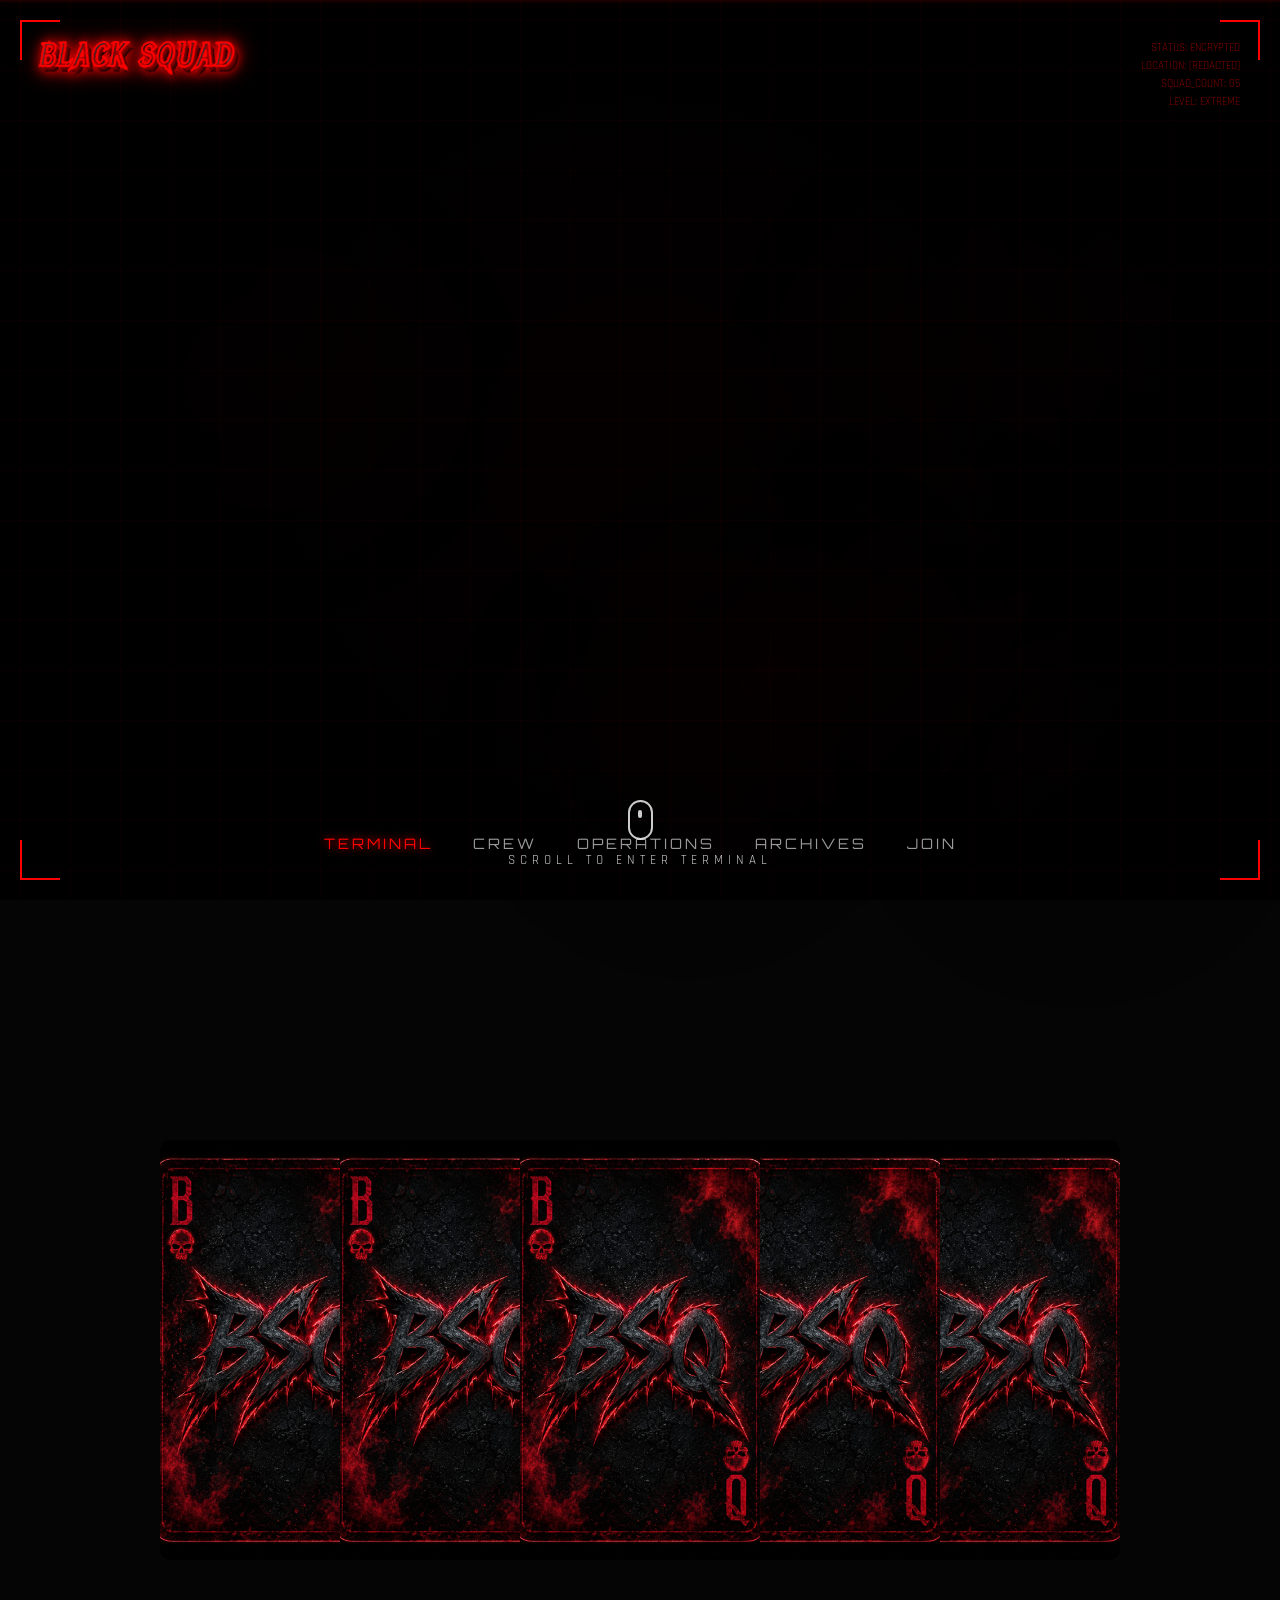
==== commit 9dac8049: "Add files via upload" ====
--- a/home.html
+++ b/home.html
@@ -711,7 +711,7 @@
 <body>
     <section id="video-hero">
         <div class="video-overlay"></div>
-        <video id="intro-video" muted playsinline loop>
+        <video id="intro-video" playsinline>
             <source src="next_video.mp4.mp4" type="video/mp4">
         </video>
         <div class="scroll-indicator">
@@ -938,7 +938,20 @@
             const video = document.getElementById('intro-video');
             if (video) {
                 video.currentTime = 28;
-                video.play().catch(e => console.error("Autoplay failed", e));
+                video.volume = 1.0;
+                
+                // Attempt to play with sound
+                video.play().catch(e => {
+                    console.log("Autoplay with sound blocked, trying muted...");
+                    video.muted = true;
+                    video.play();
+                });
+
+                // Handle custom loop from 0:28 instead of 0:00
+                video.addEventListener('ended', () => {
+                    video.currentTime = 28;
+                    video.play();
+                });
             }
             // Cards will be triggered on scroll instead
 
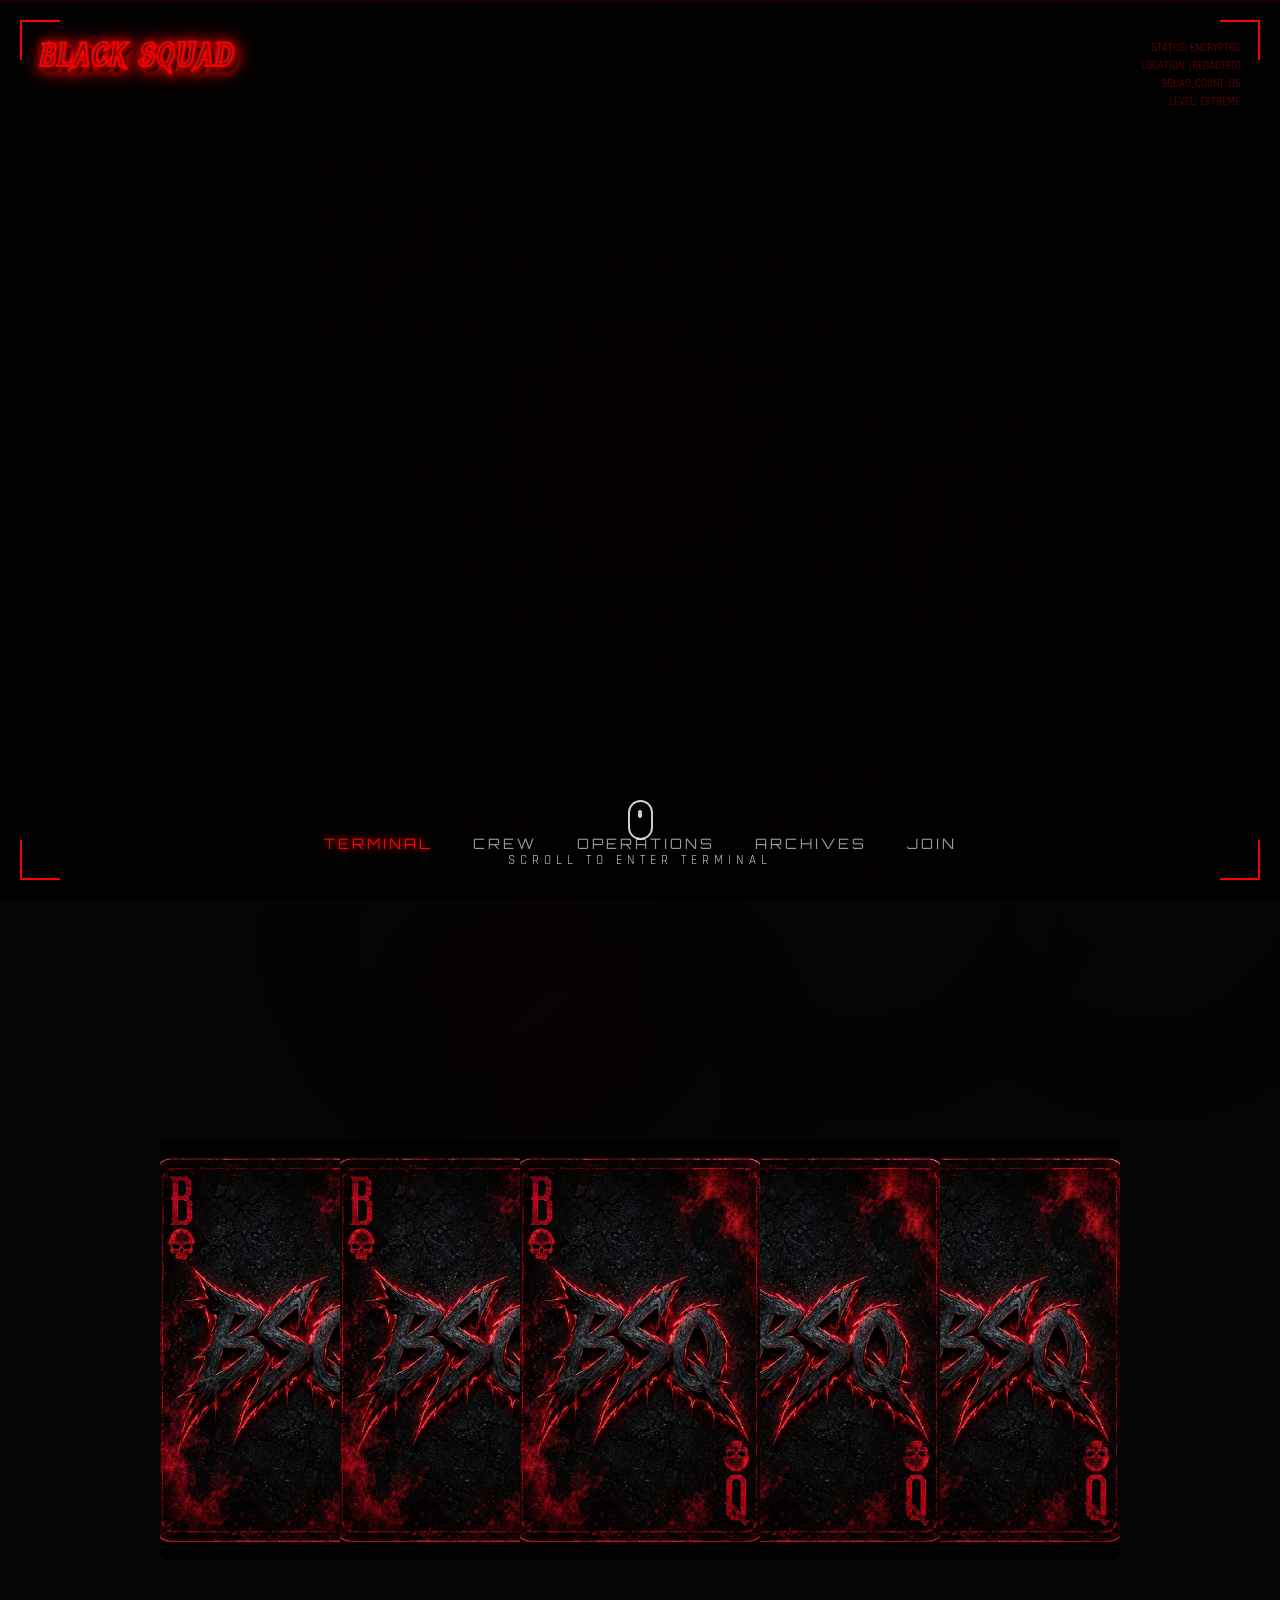
==== commit 1e6bf59b: "Add files via upload" ====
--- a/home.html
+++ b/home.html
@@ -938,7 +938,7 @@
             const video = document.getElementById('intro-video');
             if (video) {
                 video.currentTime = 28;
-                video.volume = 1.0;
+                video.volume = 0.05;
                 
                 // Attempt to play with sound
                 video.play().catch(e => {
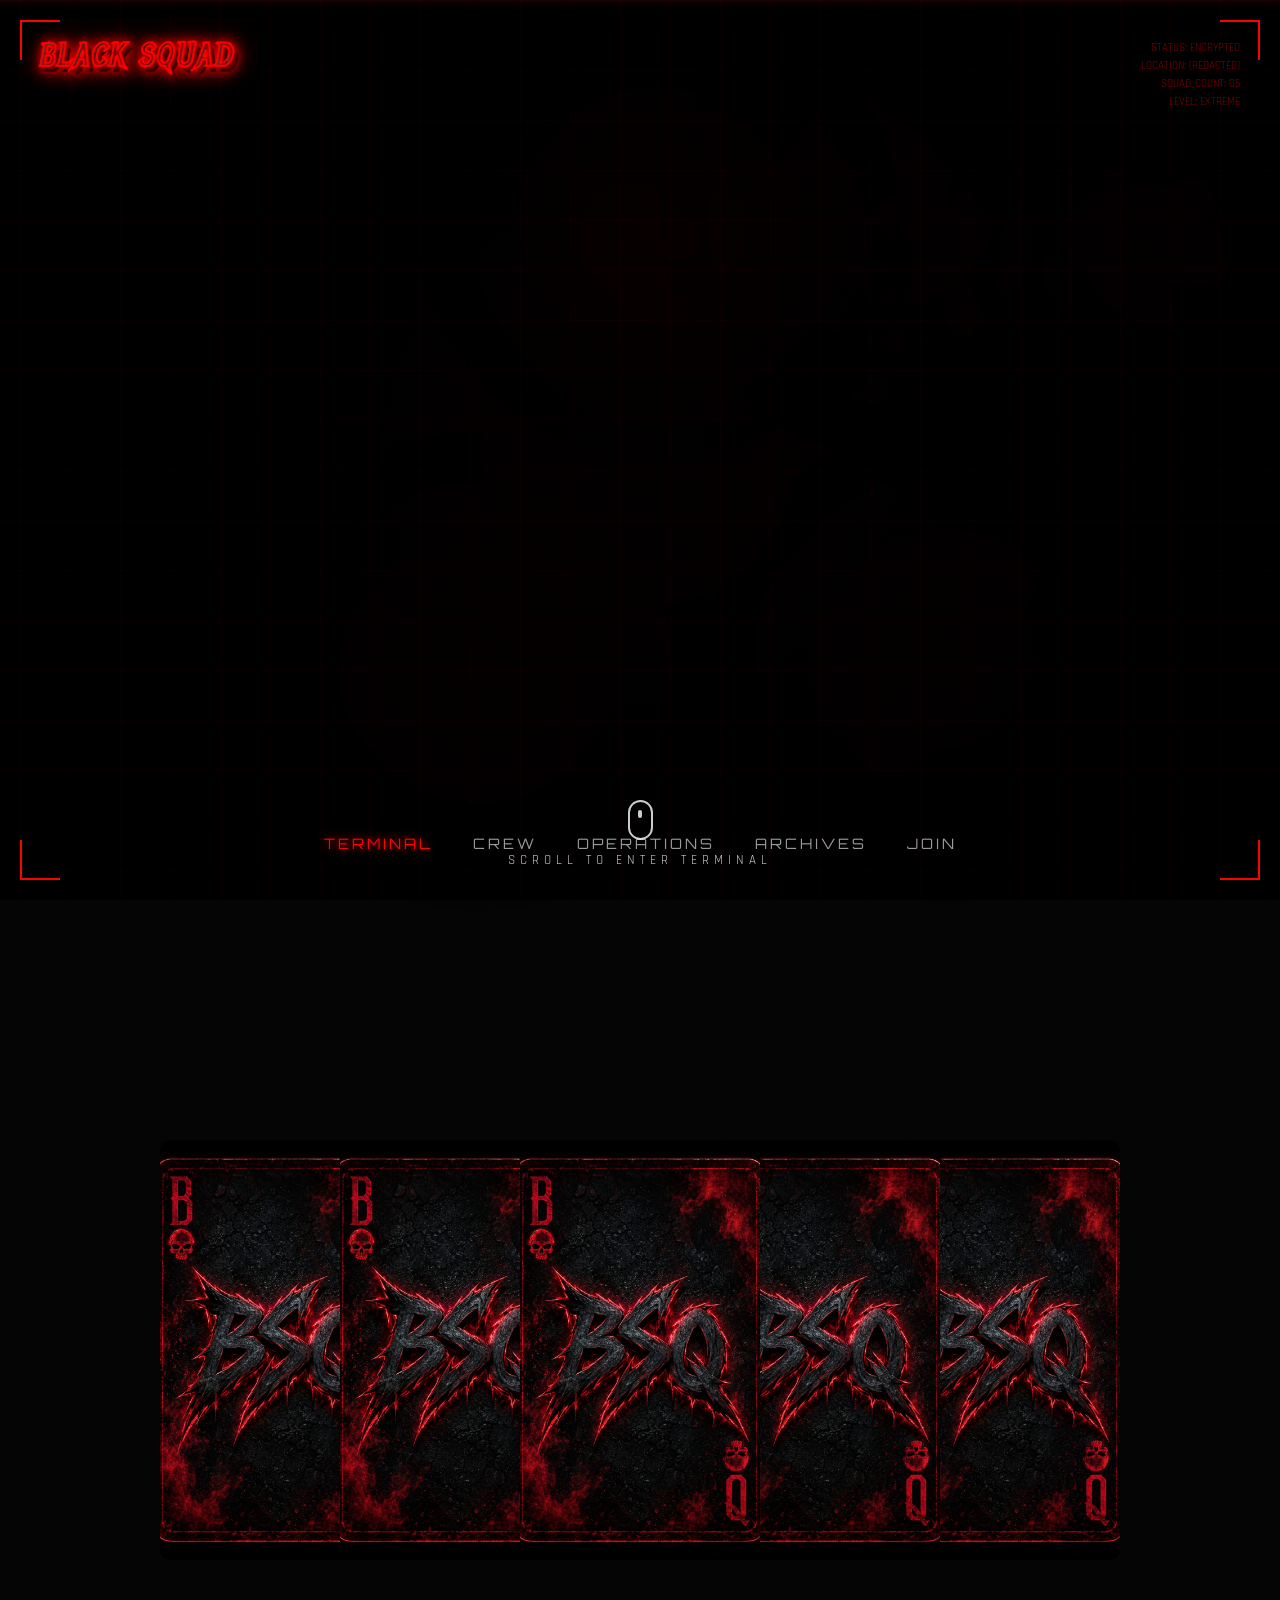
==== commit b70fce11: "Add files via upload" ====
--- a/home.html
+++ b/home.html
@@ -711,7 +711,7 @@
 <body>
     <section id="video-hero">
         <div class="video-overlay"></div>
-        <video id="intro-video" playsinline>
+        <video id="intro-video" muted playsinline>
             <source src="next_video.mp4.mp4" type="video/mp4">
         </video>
         <div class="scroll-indicator">
@@ -936,15 +936,25 @@
     <script>
         document.addEventListener('DOMContentLoaded', () => {
             const video = document.getElementById('intro-video');
+            
+            // Background Music (Starting at 0:28)
+            const bgMusic = new Audio('music.mp3.mp3');
+            bgMusic.currentTime = 28;
+            bgMusic.volume = 0.25;
+            bgMusic.loop = true;
+            
+            // Play immediately or on first interaction if blocked
+            bgMusic.play().catch(e => {
+                document.addEventListener('click', () => bgMusic.play(), { once: true });
+            });
+
             if (video) {
                 video.currentTime = 28;
-                video.volume = 0.05;
-                
-                // Attempt to play with sound
+                video.muted = true;
+
+                // Attempt to play
                 video.play().catch(e => {
-                    console.log("Autoplay with sound blocked, trying muted...");
-                    video.muted = true;
-                    video.play();
+                    console.log("Autoplay failed", e);
                 });
 
                 // Handle custom loop from 0:28 instead of 0:00
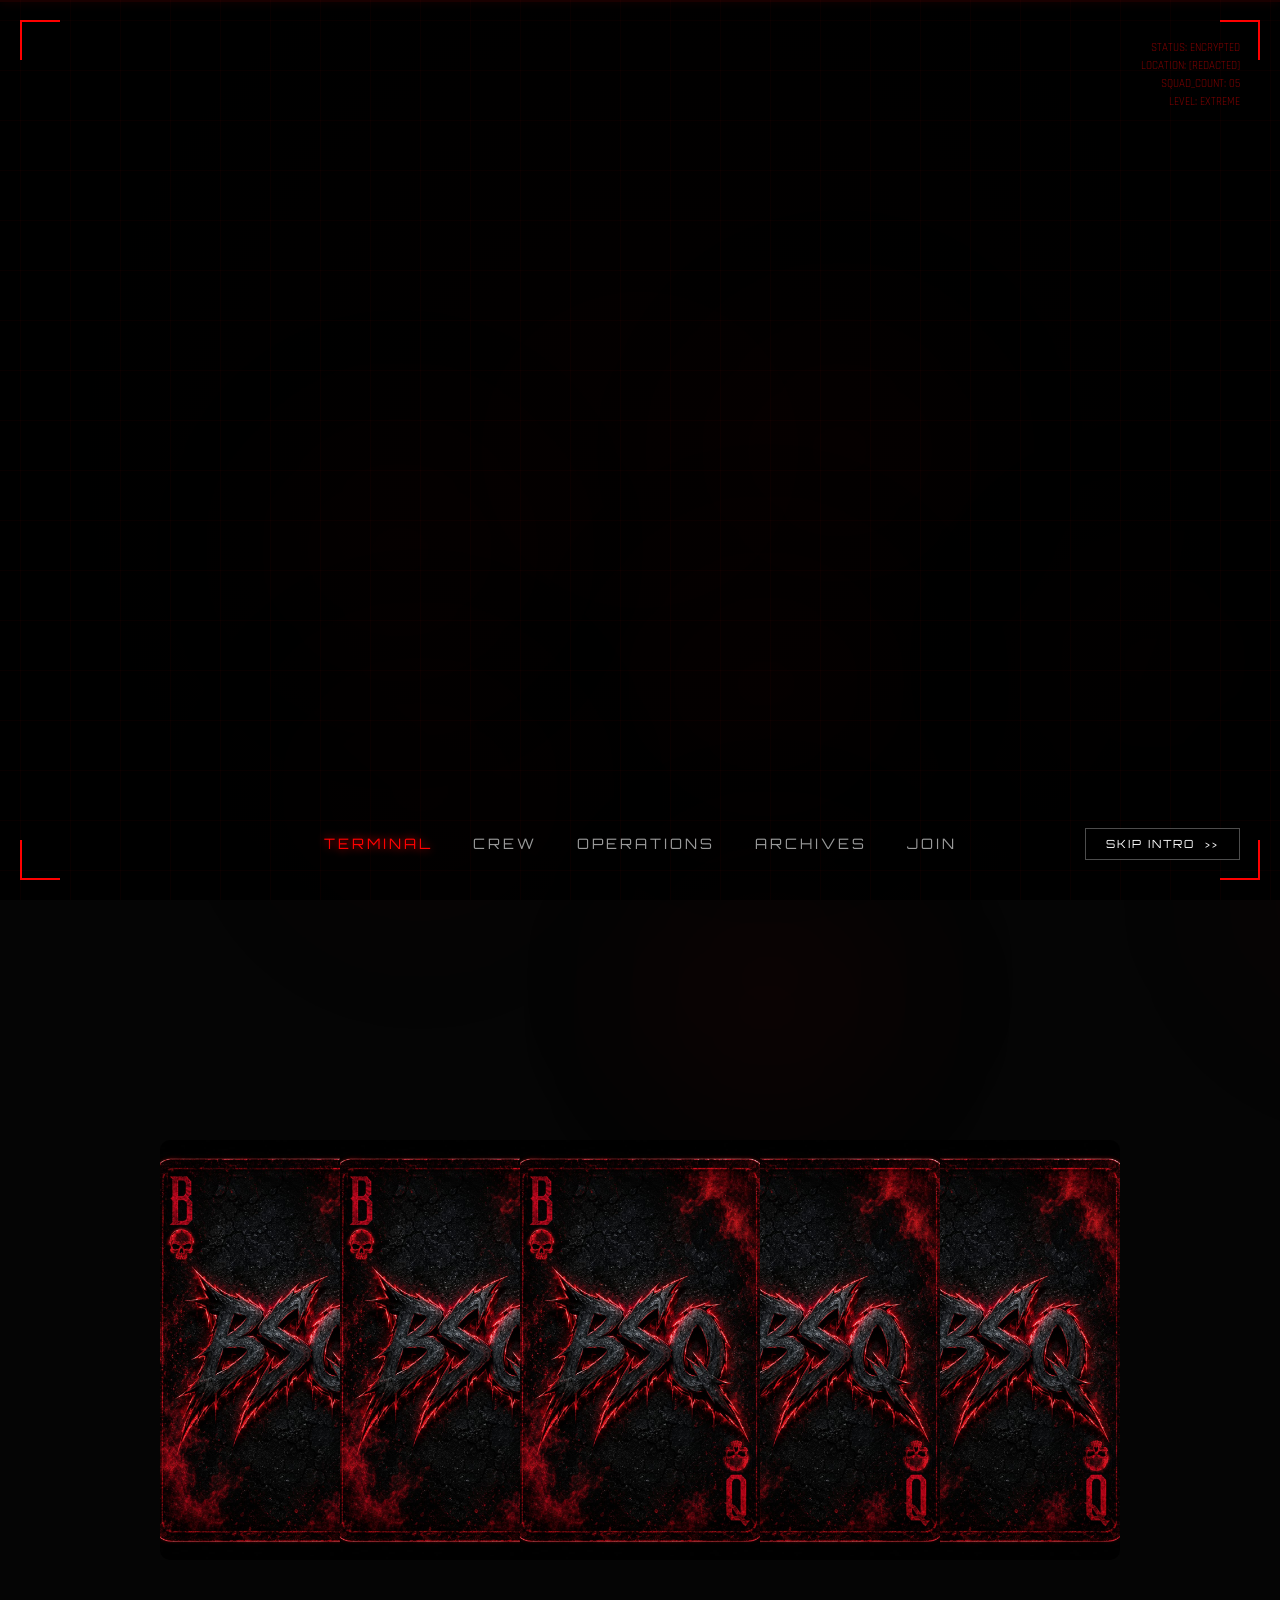
==== commit 4982766d: "Add files via upload" ====
--- a/home.html
+++ b/home.html
@@ -10,7 +10,7 @@
         body {
             background-color: var(--bg-black);
             overflow-x: hidden;
-            overflow-y: auto;
+            overflow-y: hidden;
             margin: 0;
             width: 100vw;
             scroll-behavior: smooth;
@@ -416,14 +416,106 @@
             pointer-events: none;
         }
 
-        .home-logo {
+        .audio-control {
             position: fixed;
-            top: 30px;
-            left: 40px;
-            z-index: 100;
-            font-size: 2rem !important;
+            bottom: 40px;
+            right: 40px;
+            z-index: 1000;
+            display: none;
+            align-items: center;
+            gap: 12px;
+            background: rgba(10, 10, 10, 0.7);
+            backdrop-filter: blur(10px);
+            padding: 8px 15px;
+            border: 1px solid rgba(255, 0, 0, 0.3);
+            border-radius: 4px;
+            box-shadow: 0 0 20px rgba(0, 0, 0, 0.5);
+            transition: all 0.4s ease;
+        }
+
+        .audio-control:hover {
+            border-color: var(--neon-red);
+            box-shadow: 0 0 15px rgba(255, 0, 0, 0.2);
+        }
+
+        .mute-btn {
+            background: none;
+            border: none;
+            color: #fff;
+            cursor: pointer;
+            font-family: 'Rajdhani', sans-serif;
+            font-size: 0.7rem;
+            font-weight: 700;
             letter-spacing: 2px;
-            pointer-events: none;
+            text-transform: uppercase;
+            padding: 0;
+            display: flex;
+            align-items: center;
+            gap: 5px;
+            transition: color 0.3s ease;
+        }
+
+        .mute-btn:hover {
+            color: var(--neon-red);
+        }
+
+        .mute-btn.muted {
+            color: #666;
+            text-decoration: line-through;
+        }
+
+        .volume-slider {
+            -webkit-appearance: none;
+            width: 60px;
+            height: 2px;
+            background: rgba(255, 255, 255, 0.1);
+            outline: none;
+            cursor: pointer;
+        }
+
+        .volume-slider::-webkit-slider-thumb {
+            -webkit-appearance: none;
+            width: 8px;
+            height: 8px;
+            background: var(--neon-red);
+            border-radius: 50%;
+            box-shadow: 0 0 8px var(--neon-red);
+            transition: transform 0.2s ease;
+        }
+
+        .volume-slider::-webkit-slider-thumb:hover {
+            transform: scale(1.3);
+        }
+
+        .skip-btn {
+            position: fixed;
+            bottom: 40px;
+            right: 40px;
+            z-index: 1000;
+            background: rgba(0, 0, 0, 0.5);
+            border: 1px solid rgba(255, 255, 255, 0.3);
+            color: #fff;
+            padding: 8px 20px;
+            font-family: 'Orbitron', sans-serif;
+            font-size: 0.7rem;
+            letter-spacing: 2px;
+            cursor: pointer;
+            backdrop-filter: blur(5px);
+            transition: all 0.3s ease;
+            display: flex;
+            align-items: center;
+            gap: 10px;
+        }
+
+        .skip-btn:hover {
+            border-color: var(--neon-red);
+            color: var(--neon-red);
+            box-shadow: 0 0 15px rgba(255, 0, 0, 0.2);
+        }
+
+        .skip-btn::after {
+            content: '>>';
+            font-size: 0.6rem;
         }
 
         .terminal-menu {
@@ -714,10 +806,6 @@
         <video id="intro-video" muted playsinline>
             <source src="next_video.mp4.mp4" type="video/mp4">
         </video>
-        <div class="scroll-indicator">
-            <div class="mouse"></div>
-            <span>SCROLL TO ENTER TERMINAL</span>
-        </div>
     </section>
 
     <div id="bg-smoke"></div>
@@ -734,7 +822,12 @@
         LEVEL: EXTREME
     </div>
 
-    <div class="home-logo blade-font" data-text="BLACK SQUAD">BLACK SQUAD</div>
+    <div id="audio-control" class="audio-control">
+        <button id="mute-toggle" class="mute-btn">SOUND: ON</button>
+        <input type="range" id="volume-ctrl" class="volume-slider" min="0" max="1" step="0.01" value="0.25">
+    </div>
+
+    <button id="skip-intro" class="skip-btn">SKIP INTRO</button>
 
     <nav class="terminal-menu">
         <a href="#" class="menu-item active">TERMINAL</a>
@@ -936,13 +1029,13 @@
     <script>
         document.addEventListener('DOMContentLoaded', () => {
             const video = document.getElementById('intro-video');
-            
+
             // Background Music (Starting at 0:28)
             const bgMusic = new Audio('music.mp3.mp3');
             bgMusic.currentTime = 28;
             bgMusic.volume = 0.25;
             bgMusic.loop = true;
-            
+
             // Play immediately or on first interaction if blocked
             bgMusic.play().catch(e => {
                 document.addEventListener('click', () => bgMusic.play(), { once: true });
@@ -958,9 +1051,86 @@
                 });
 
                 // Handle custom loop from 0:28 instead of 0:00
+                let loopCount = 0;
+                // Natural end for 1st loop
                 video.addEventListener('ended', () => {
-                    video.currentTime = 28;
-                    video.play();
+                    if (loopCount === 0) {
+                        loopCount = 1;
+                        video.currentTime = 28;
+                        video.play();
+                    }
+                });
+
+                // Early end (2s before) for 2nd loop
+                video.addEventListener('timeupdate', () => {
+                    if (loopCount === 1 && video.duration && video.currentTime >= video.duration - 2) {
+                        loopCount = 2;
+                        document.body.style.overflowY = 'auto';
+                        const terminalSection = document.getElementById('terminal-section');
+                        if (terminalSection) {
+                            terminalSection.scrollIntoView({ behavior: 'smooth' });
+                        }
+                        const skipBtn = document.getElementById('skip-intro');
+                        if (skipBtn) skipBtn.style.display = 'none';
+                        video.pause();
+                    }
+                });
+
+                // Secret Shortcut & Skip Button
+                const skipBtn = document.getElementById('skip-intro');
+                let secretClicks = 0;
+                const heroSection = document.getElementById('video-hero');
+
+                const triggerBypass = () => {
+                    if (loopCount < 2) {
+                        loopCount = 2;
+                        document.body.style.overflowY = 'auto';
+                        const terminalSection = document.getElementById('terminal-section');
+                        if (terminalSection) {
+                            terminalSection.scrollIntoView({ behavior: 'smooth' });
+                        }
+                        const audioCtrl = document.getElementById('audio-control');
+                        if (audioCtrl) audioCtrl.style.display = 'flex';
+                        if (skipBtn) skipBtn.style.display = 'none';
+                        
+                        // Jump to 2s before the end for a consistent final frame
+                        if (video.duration) {
+                            video.currentTime = video.duration - 2;
+                        }
+                        video.pause();
+                    }
+                };
+
+                if (heroSection) {
+                    heroSection.addEventListener('click', () => {
+                        secretClicks++;
+                        if (secretClicks === 5) {
+                            setTimeout(triggerBypass, 2000);
+                        }
+                    });
+                }
+
+                if (skipBtn) {
+                    skipBtn.addEventListener('click', triggerBypass);
+                }
+            }
+
+
+            // Audio Logic
+            const muteToggle = document.getElementById('mute-toggle');
+            const volumeCtrl = document.getElementById('volume-ctrl');
+
+            if (muteToggle) {
+                muteToggle.addEventListener('click', () => {
+                    bgMusic.muted = !bgMusic.muted;
+                    muteToggle.textContent = bgMusic.muted ? 'SOUND: OFF' : 'SOUND: ON';
+                    muteToggle.classList.toggle('muted', bgMusic.muted);
+                });
+            }
+
+            if (volumeCtrl) {
+                volumeCtrl.addEventListener('input', (e) => {
+                    bgMusic.volume = e.target.value;
                 });
             }
             // Cards will be triggered on scroll instead
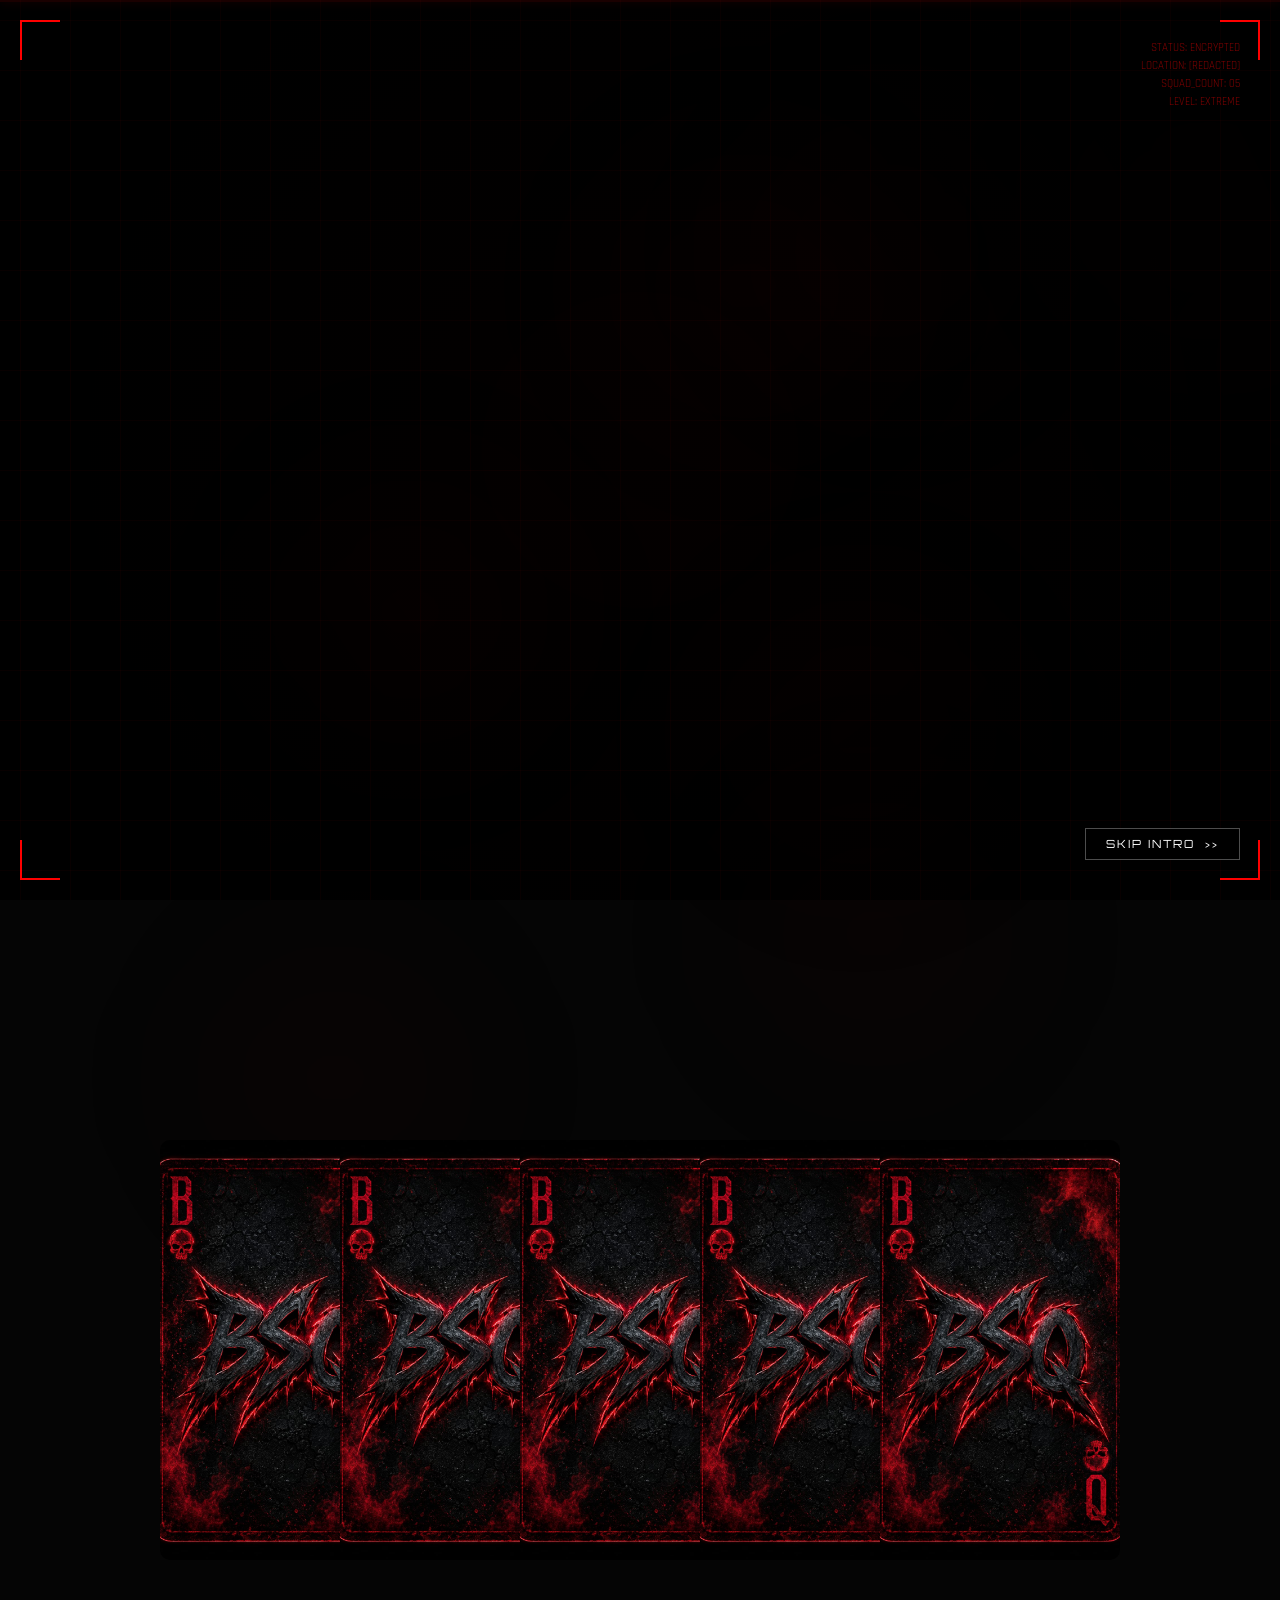
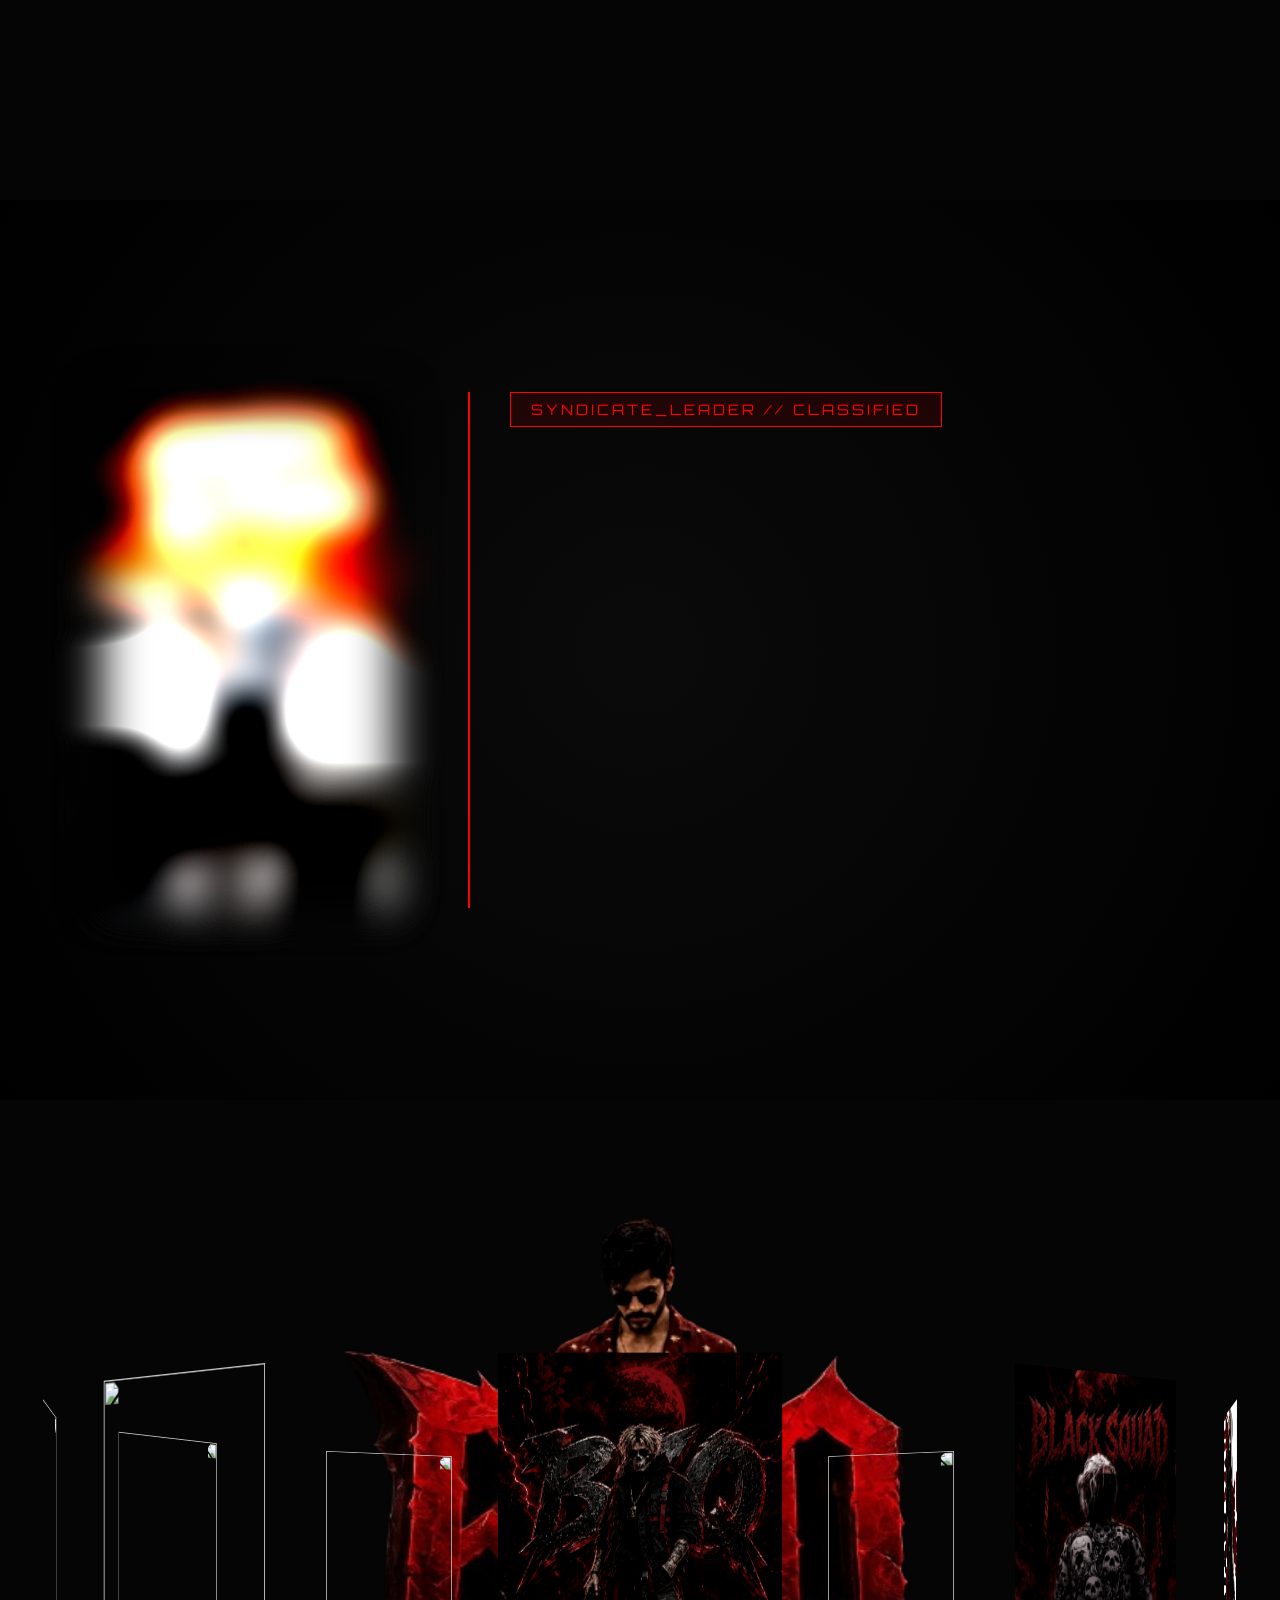
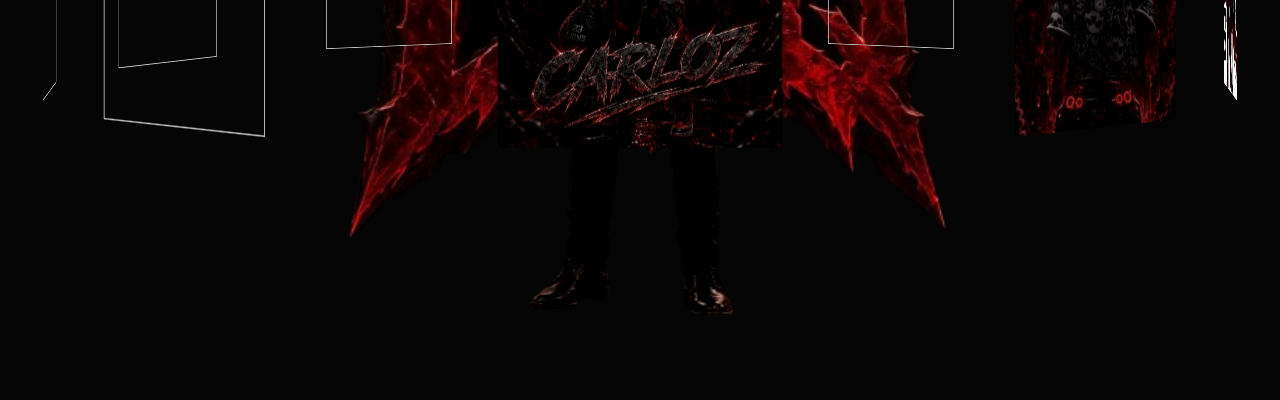
==== commit 9d0a13a3: "Add files via upload" ====
--- a/home.html
+++ b/home.html
@@ -7,13 +7,17 @@
     <title>BLACK SQUAD | SYNDICATE TERMINAL</title>
     <link rel="stylesheet" href="style.css">
     <style>
+        html {
+            scroll-snap-type: y mandatory;
+            scroll-behavior: smooth;
+        }
+
         body {
             background-color: var(--bg-black);
             overflow-x: hidden;
             overflow-y: hidden;
             margin: 0;
             width: 100vw;
-            scroll-behavior: smooth;
         }
 
         /* Video Hero Section */
@@ -518,53 +522,7 @@
             font-size: 0.6rem;
         }
 
-        .terminal-menu {
-            position: fixed;
-            bottom: 40px;
-            left: 50%;
-            transform: translateX(-50%);
-            display: flex;
-            gap: 40px;
-            z-index: 100;
-        }
-
-        .menu-item {
-            font-family: 'Orbitron', sans-serif;
-            color: rgba(255, 255, 255, 0.6);
-            text-decoration: none;
-            font-size: 0.9rem;
-            letter-spacing: 3px;
-            text-transform: uppercase;
-            transition: all 0.3s ease;
-            position: relative;
-            padding: 5px 0;
-        }
-
-        .menu-item::after {
-            content: '';
-            position: absolute;
-            bottom: 0;
-            left: 0;
-            width: 0;
-            height: 1px;
-            background: var(--neon-red);
-            transition: width 0.3s ease;
-            box-shadow: 0 0 10px var(--neon-red);
-        }
-
-        .menu-item:hover {
-            color: #fff;
-            text-shadow: 0 0 10px var(--neon-red);
-        }
-
-        .menu-item:hover::after {
-            width: 100%;
-        }
-
-        .menu-item.active {
-            color: var(--neon-red);
-            text-shadow: 0 0 10px var(--neon-red);
-        }
+
 
         .hud-overlay {
             position: fixed;
@@ -797,14 +755,298 @@
                 display: none;
             }
         }
+
+        /* Detail Section Styling */
+        #details-section {
+            position: relative;
+            min-height: 100vh;
+            width: 100%;
+            display: flex;
+            align-items: center;
+            justify-content: center;
+            padding: 60px 10%;
+            background: radial-gradient(circle at 50% 50%, #0a0a0a 0%, #000 100%);
+            overflow: hidden;
+            z-index: 5;
+        }
+
+        .details-wrapper {
+            display: flex;
+            align-items: center;
+            gap: 100px;
+            max-width: 1400px;
+            width: 100%;
+        }
+
+        .leader-falling-card {
+            flex-shrink: 0;
+            transform: scale(1.5);
+            opacity: 0;
+            filter: blur(20px) brightness(2) contrast(200%);
+            /* Transition for the coalescence effect */
+            transition: transform 2s cubic-bezier(0.16, 1, 0.3, 1),
+                opacity 1.5s ease-out,
+                filter 2s cubic-bezier(0.16, 1, 0.3, 1);
+            perspective: 2000px;
+            will-change: transform, opacity, filter;
+        }
+
+        #details-section.active .leader-falling-card {
+            transform: scale(1.1);
+            opacity: 1;
+            filter: blur(0) brightness(1) contrast(1.3);
+        }
+
+        /* Particle styles for the forming effect */
+        .forming-particle {
+            position: fixed;
+            width: 3px;
+            height: 3px;
+            background: var(--neon-red);
+            box-shadow: 0 0 8px var(--neon-red);
+            border-radius: 1px;
+            z-index: 9999;
+            pointer-events: none;
+            transition: all 1.2s cubic-bezier(0.19, 1, 0.22, 1);
+            opacity: 0.8;
+        }
+
+        /* Leader Image Hover Transition */
+        .leader-falling-card .flip-card:hover {
+            transform: scale(1.1) !important;
+            /* Lock scale to prevent zoom */
+            margin: 0 !important;
+            animation: none !important;
+        }
+
+        .leader-falling-card .flip-card-front::after {
+            content: '';
+            position: absolute;
+            top: 0;
+            left: 0;
+            width: 100%;
+            height: 100%;
+            background-image: url('koshy_epic.jpg');
+            background-size: cover;
+            background-position: center;
+            opacity: 0;
+            /* Soft, feathered spotlight using Masking */
+            mask-image: radial-gradient(circle 120px at var(--mouse-x, 50%) var(--mouse-y, 50%), black 20%, transparent 100%);
+            -webkit-mask-image: radial-gradient(circle 120px at var(--mouse-x, 50%) var(--mouse-y, 50%), black 20%, transparent 100%);
+            transition: opacity 0.3s ease;
+            filter: grayscale(0) contrast(1.3) brightness(1.2);
+            z-index: 1;
+        }
+
+        .leader-falling-card .flip-card:hover .flip-card-front::after {
+            opacity: 1;
+        }
+
+        .leader-info-panel {
+            flex-grow: 1;
+            color: #fff;
+            font-family: 'Rajdhani', sans-serif;
+            border-left: 2px solid var(--neon-red);
+            padding-left: 40px;
+            /* Border is always present as a static anchor */
+        }
+
+        #details-section.active .leader-info-panel {
+            opacity: 1;
+        }
+
+        /* Staggered printing for individual elements */
+        .leader-info-panel>* {
+            opacity: 0;
+            transform: translateY(15px);
+            transition: all 0.8s cubic-bezier(0.16, 1, 0.3, 1);
+        }
+
+        #details-section.active .tactical-tag {
+            opacity: 1;
+            transform: translateY(0);
+            transition-delay: 1.4s;
+        }
+
+        #details-section.active h2 {
+            opacity: 1;
+        }
+
+        .typing-cursor {
+            color: var(--neon-red);
+            animation: blink 0.8s infinite;
+            margin-left: 5px;
+        }
+
+        @keyframes blink {
+
+            0%,
+            100% {
+                opacity: 1;
+            }
+
+            50% {
+                opacity: 0;
+            }
+        }
+
+        @keyframes blink-twice {
+
+            0%,
+            30%,
+            60%,
+            100% {
+                opacity: 1;
+            }
+
+            15%,
+            45% {
+                opacity: 0;
+            }
+        }
+
+        .blink-twice {
+            animation: blink-twice 0.8s ease-in-out !important;
+        }
+
+        .bio-text {
+            opacity: 0;
+            transition: opacity 0.5s ease;
+        }
+
+        .leader-info-panel h2 {
+            font-family: 'Orbitron', sans-serif;
+            font-size: 3.5rem;
+            color: var(--neon-red);
+            margin: 0 0 20px 0;
+            text-shadow: 0 0 20px rgba(255, 0, 0, 0.4);
+            letter-spacing: 5px;
+        }
+
+        .leader-info-panel .bio-text {
+            font-size: 1.2rem;
+            line-height: 1.8;
+            color: rgba(255, 255, 255, 0.8);
+            max-width: 600px;
+            letter-spacing: 1px;
+        }
+
+        .tactical-tag {
+            display: inline-block;
+            background: rgba(255, 0, 0, 0.1);
+            border: 1px solid var(--neon-red);
+            color: var(--neon-red);
+            padding: 5px 20px;
+            font-family: 'Orbitron', sans-serif;
+            font-size: 0.9rem;
+            letter-spacing: 3px;
+            margin-bottom: 25px;
+        }
+
+        /* Hide leader card in terminal when transitioning to details */
+        .flip-card[data-type="leader"].moving-down {
+            opacity: 0 !important;
+            pointer-events: none;
+            transition: opacity 0.5s cubic-bezier(0.16, 1, 0.3, 1) !important;
+        }
+
+        /* 3D CAROUSEL SECTION */
+        #carousel-section {
+            height: 100vh;
+            background: url('bg2.png') no-repeat center center;
+            background-size: 650px 900px;
+            display: flex;
+            justify-content: center;
+            align-items: center;
+            overflow: hidden;
+            position: relative;
+            z-index: 5;
+        }
+
+        .carousel-banner {
+            width: 100%;
+            height: 100%;
+            perspective: 1500px;
+            display: flex;
+            justify-content: center;
+            align-items: center;
+            transform-style: preserve-3d;
+        }
+
+        .carousel-slider {
+            position: absolute;
+            width: 180px;
+            height: 250px;
+            transform-style: preserve-3d;
+            animation: carousel-rotate 25s linear infinite;
+        }
+
+        @keyframes carousel-rotate {
+            from {
+                transform: rotateY(0deg);
+            }
+
+            to {
+                transform: rotateY(360deg);
+            }
+        }
+
+        .carousel-item {
+            position: absolute;
+            inset: 0;
+            transform: rotateY(calc((var(--i) - 1) * 36deg)) translateZ(550px);
+            background: transparent;
+            border: none;
+            box-shadow: none;
+            pointer-events: auto;
+        }
+
+        .carousel-item img {
+            width: 100%;
+            height: 100%;
+            object-fit: cover;
+            filter: grayscale(0.5) contrast(1.1);
+            transition: all 0.5s ease;
+            /* Remove any inherent card-like shadows */
+        }
+
+        .carousel-item:hover img {
+            filter: grayscale(0) contrast(1.3) brightness(1.2);
+            transform: scale(1.1);
+            filter: drop-shadow(0 0 20px var(--neon-red));
+        }
+
+        .center-leader {
+            position: absolute;
+            width: 650px;
+            height: 900px;
+            display: flex;
+            justify-content: center;
+            align-items: center;
+            pointer-events: none;
+            /* Put in 3D space but at the center */
+            transform: translateZ(0);
+            transform-style: preserve-3d;
+            background: transparent !important;
+        }
+
+        .center-leader img {
+            width: 100%;
+            height: 100%;
+            object-fit: contain;
+            /* Remove black background by blending it with the dark environment */
+            mix-blend-mode: screen;
+            filter: contrast(1.1) brightness(1.1);
+            background: transparent !important;
+        }
     </style>
 </head>
 
 <body>
-    <section id="video-hero">
+    <section id="video-hero" style="scroll-snap-align: start;">
         <div class="video-overlay"></div>
         <video id="intro-video" muted playsinline>
-            <source src="next_video.mp4.mp4" type="video/mp4">
+            <source src="intro_vedio.mp4" type="video/mp4">
         </video>
     </section>
 
@@ -829,15 +1071,9 @@
 
     <button id="skip-intro" class="skip-btn">SKIP INTRO</button>
 
-    <nav class="terminal-menu">
-        <a href="#" class="menu-item active">TERMINAL</a>
-        <a href="#" class="menu-item">CREW</a>
-        <a href="#" class="menu-item">OPERATIONS</a>
-        <a href="#" class="menu-item">ARCHIVES</a>
-        <a href="#" class="menu-item">JOIN</a>
-    </nav>
-
-    <section id="terminal-section">
+
+
+    <section id="terminal-section" style="scroll-snap-align: start;">
 
         <div class="main-wrapper">
             <div class="cards-grid">
@@ -1026,13 +1262,84 @@
         </div>
     </section>
 
+    <section id="details-section" style="scroll-snap-align: start;">
+        <div class="details-wrapper">
+            <div class="leader-falling-card">
+                <div class="flip-card" style="opacity: 1; transform: scale(1.1); margin: 0; pointer-events: none;">
+                    <div class="flip-card-inner">
+                        <div class="flip-card-front"
+                            style="background-image: url('3000.jpeg'); filter: grayscale(0) contrast(1.3) brightness(1.2);">
+                        </div>
+                        <div class="flip-card-back">
+                            <img src="3000.jpeg" class="card-image" alt="Supreme Leader"
+                                style="filter: grayscale(0) contrast(1.3) brightness(1.2);">
+                            <div class="card-info">
+                                <p class="card-role">KOSHY KURIEN</p>
+                                <h3>SUPREME</h3>
+                            </div>
+                        </div>
+                    </div>
+                </div>
+            </div>
+            <div class="leader-info-panel">
+                <span class="tactical-tag">SYNDICATE_LEADER // CLASSIFIED</span>
+                <h2>KOSHY KURIEN</h2>
+                <div class="bio-text">
+                    Known across the districts as the "Supreme," Koshy Kurien commands the Black Squad with absolute
+                    authority.
+                    Operating from the shadows of the Kerala sector, he has orchestrated some of the most high-stakes
+                    cyber-heists and tactical operations in syndicate history. <br><br>
+                    His strategic brilliance and unwavering discipline have turned the Black Squad into a global
+                    powerhouse.
+                    Every move is calculated, every strike is lethal. Approach with extreme caution: status is set to
+                    ABSOLUTE COMMAND.
+                </div>
+            </div>
+        </div>
+    </section>
+
+    <section id="carousel-section" style="scroll-snap-align: start;">
+        <div class="carousel-banner">
+            <div class="carousel-slider">
+                <div class="carousel-item" style="--i:1;"><img src="carlo.jpeg"></div>
+                <div class="carousel-item" style="--i:2;"><img src="tommy.jpeg"></div>
+                <div class="carousel-item" style="--i:3;"><img src="carlo2.0.jpeg"></div>
+                <div class="carousel-item" style="--i:4;"><img
+                        src="https://images.unsplash.com/photo-1558591710-4b4a1ae0f04d?auto=format&fit=crop&q=80&w=300&h=400">
+                </div>
+                <div class="carousel-item" style="--i:5;"><img
+                        src="https://images.unsplash.com/photo-1534972195531-d756b9bfa9f2?auto=format&fit=crop&q=80&w=300&h=400">
+                </div>
+                <div class="carousel-item" style="--i:6;"><img
+                        src="https://images.unsplash.com/photo-1518770660439-4636190af475?auto=format&fit=crop&q=80&w=300&h=400">
+                </div>
+                <div class="carousel-item" style="--i:7;"><img
+                        src="https://images.unsplash.com/photo-1504384308090-c894fdcc538d?auto=format&fit=crop&q=80&w=300&h=400">
+                </div>
+                <div class="carousel-item" style="--i:8;"><img
+                        src="https://images.unsplash.com/photo-1485827404703-89b55fcc595e?auto=format&fit=crop&q=80&w=300&h=400">
+                </div>
+                <div class="carousel-item" style="--i:9;"><img
+                        src="https://images.unsplash.com/photo-1523961131990-5ea7c61b2107?auto=format&fit=crop&q=80&w=300&h=400">
+                </div>
+                <div class="carousel-item" style="--i:10;"><img
+                        src="https://images.unsplash.com/photo-1510511459019-5dee995d362c?auto=format&fit=crop&q=80&w=300&h=400">
+                </div>
+            </div>
+
+            <div class="center-leader">
+                <img src="koshy2.0.png" alt="Koshy Kurien">
+            </div>
+        </div>
+    </section>
+
     <script>
         document.addEventListener('DOMContentLoaded', () => {
             const video = document.getElementById('intro-video');
 
-            // Background Music (Starting at 0:28)
+            // Background Music (Starting at 0:27)
             const bgMusic = new Audio('music.mp3.mp3');
-            bgMusic.currentTime = 28;
+            bgMusic.currentTime = 27;
             bgMusic.volume = 0.25;
             bgMusic.loop = true;
 
@@ -1042,7 +1349,7 @@
             });
 
             if (video) {
-                video.currentTime = 28;
+                video.currentTime = 0; // Start from the beginning
                 video.muted = true;
 
                 // Attempt to play
@@ -1050,31 +1357,26 @@
                     console.log("Autoplay failed", e);
                 });
 
-                // Handle custom loop from 0:28 instead of 0:00
-                let loopCount = 0;
-                // Natural end for 1st loop
+                // Handle video lifecycle: Play once and then stop and transition
+                let loopCount = 0; // Fixed: Redefined for Skip Button functionality
+                
                 video.addEventListener('ended', () => {
-                    if (loopCount === 0) {
-                        loopCount = 1;
-                        video.currentTime = 28;
-                        video.play();
+                    // End of play -> Stop and transition immediately
+                    loopCount = 2; 
+                    video.pause();
+                    document.body.style.overflowY = 'auto';
+                    const terminalSection = document.getElementById('terminal-section');
+                    if (terminalSection) {
+                        terminalSection.scrollIntoView({ behavior: 'smooth' });
                     }
+                    const audioCtrl = document.getElementById('audio-control');
+                    if (audioCtrl) audioCtrl.style.display = 'flex';
+                    const skipBtn = document.getElementById('skip-intro');
+                    if (skipBtn) skipBtn.style.display = 'none';
                 });
 
-                // Early end (2s before) for 2nd loop
-                video.addEventListener('timeupdate', () => {
-                    if (loopCount === 1 && video.duration && video.currentTime >= video.duration - 2) {
-                        loopCount = 2;
-                        document.body.style.overflowY = 'auto';
-                        const terminalSection = document.getElementById('terminal-section');
-                        if (terminalSection) {
-                            terminalSection.scrollIntoView({ behavior: 'smooth' });
-                        }
-                        const skipBtn = document.getElementById('skip-intro');
-                        if (skipBtn) skipBtn.style.display = 'none';
-                        video.pause();
-                    }
-                });
+                // Remove the early-end timeupdate listener to allow the full loop to complete
+                // and use the 'ended' event for a cleaner stop as requested.
 
                 // Secret Shortcut & Skip Button
                 const skipBtn = document.getElementById('skip-intro');
@@ -1092,7 +1394,7 @@
                         const audioCtrl = document.getElementById('audio-control');
                         if (audioCtrl) audioCtrl.style.display = 'flex';
                         if (skipBtn) skipBtn.style.display = 'none';
-                        
+
                         // Jump to 2s before the end for a consistent final frame
                         if (video.duration) {
                             video.currentTime = video.duration - 2;
@@ -1266,11 +1568,174 @@
         // Trigger animation on scroll for terminal section
         window.addEventListener('scroll', () => {
             const terminal = document.getElementById('terminal-section');
-            const rect = terminal.getBoundingClientRect();
-            if (rect.top < window.innerHeight * 0.8) {
-                document.body.classList.add('loaded');
+            const details = document.getElementById('details-section');
+
+            // Terminal Section Logic
+            if (terminal) {
+                const tRect = terminal.getBoundingClientRect();
+                if (tRect.top < window.innerHeight * 0.8) {
+                    document.body.classList.add('loaded');
+                } else if (tRect.top >= window.innerHeight) {
+                    document.body.classList.remove('loaded');
+                }
+            }
+
+            // Details Section Logic
+            if (details) {
+                const dRect = details.getBoundingClientRect();
+                const leaderInTerminal = document.querySelector('#terminal-section .flip-card[data-type="leader"]');
+
+                // Hide terminal leader as we approach the detail section
+                if (dRect.top < window.innerHeight * 0.9) {
+                    if (leaderInTerminal) leaderInTerminal.classList.add('moving-down');
+                } else {
+                    if (leaderInTerminal) leaderInTerminal.classList.remove('moving-down');
+                }
+
+                if (dRect.top < window.innerHeight * 0.6) {
+                    if (!details.classList.contains('active')) {
+                        details.classList.add('active');
+                        // Trigger particle formation
+                        spawnFormingParticles();
+                        // Trigger typewriter effect
+                        const h2Title = details.querySelector('h2');
+                        const bioText = details.querySelector('.bio-text');
+                        const detailCard = details.querySelector('.flip-card');
+
+                        if (bioText) {
+                            setTimeout(() => {
+                                // Start both together and sync their completion
+                                startTypewriter(bioText, 8, false); // Fast bio (~3.6s)
+                                if (h2Title) startTypewriter(h2Title, 300, true); // Very slow title to end with bio (~3.6s)
+                            }, 1600);
+                        }
+
+                        // Add interaction listeners to the card in details section
+                        if (detailCard && h2Title) {
+                            detailCard.style.pointerEvents = 'auto'; // Enable clicking
+
+                            // Spotlight mouse tracking
+                            detailCard.onmousemove = (e) => {
+                                const rect = detailCard.getBoundingClientRect();
+                                const x = ((e.clientX - rect.left) / rect.width) * 100;
+                                const y = ((e.clientY - rect.top) / rect.height) * 100;
+                                detailCard.style.setProperty('--mouse-x', x + '%');
+                                detailCard.style.setProperty('--mouse-y', y + '%');
+                            };
+
+                            detailCard.onclick = () => {
+                                h2Title.classList.remove('blink-twice');
+                                void h2Title.offsetWidth; // Trigger reflow
+                                h2Title.classList.add('blink-twice');
+                                setTimeout(() => {
+                                    h2Title.classList.remove('blink-twice');
+                                }, 800);
+                            };
+                        }
+                    }
+                } else if (dRect.top >= window.innerHeight * 0.8) {
+                    details.classList.remove('active');
+                    // Reset bio and title text for next time
+                    const h2Title = details.querySelector('h2');
+                    const bioText = details.querySelector('.bio-text');
+
+                    // Kill any ongoing animations to prevent overlap
+                    if (h2Title && h2Title.typingTimer) clearTimeout(h2Title.typingTimer);
+                    if (bioText && bioText.typingTimer) clearTimeout(bioText.typingTimer);
+
+                    if (h2Title) h2Title.style.opacity = '0';
+                    if (bioText) bioText.style.opacity = '0';
+
+                    [h2Title, bioText].forEach(el => {
+                        if (el && el.getAttribute('data-full-text')) {
+                            el.innerHTML = el.getAttribute('data-full-text');
+                        }
+                    });
+                }
             }
         });
+
+        function startTypewriter(element, speed = 15, showCursor = false, onComplete = null) {
+            // Cancel any existing animation on this element to prevent jumbled text
+            if (element.typingTimer) {
+                clearTimeout(element.typingTimer);
+            }
+
+            const fullText = element.getAttribute('data-full-text') || element.innerHTML;
+            if (!element.getAttribute('data-full-text')) {
+                element.setAttribute('data-full-text', fullText);
+            }
+
+            element.innerHTML = '';
+            element.style.opacity = '1';
+
+            let i = 0;
+            const cursorSpan = showCursor ? '<span class="typing-cursor">_</span>' : '';
+
+            function type() {
+                if (i < fullText.length) {
+                    let currentContent = element.innerHTML;
+                    if (showCursor) currentContent = currentContent.replace(cursorSpan, '');
+
+                    if (fullText.substring(i, i + 4) === '<br>') {
+                        element.innerHTML = currentContent + '<br>' + cursorSpan;
+                        i += 4;
+                    } else {
+                        element.innerHTML = currentContent + fullText.charAt(i) + cursorSpan;
+                        i++;
+                    }
+                    element.typingTimer = setTimeout(type, speed);
+                } else {
+                    if (showCursor) {
+                        element.innerHTML = element.innerHTML.replace(cursorSpan, '');
+                    }
+                    delete element.typingTimer;
+                    if (onComplete) onComplete();
+                }
+            }
+            type();
+        }
+
+        function spawnFormingParticles() {
+            const details = document.getElementById('details-section');
+            const card = details.querySelector('.leader-falling-card');
+            const rect = card.getBoundingClientRect();
+            const targetX = rect.left + rect.width / 2;
+            const targetY = rect.top + rect.height / 2;
+
+            for (let i = 0; i < 40; i++) {
+                const p = document.createElement('div');
+                p.className = 'forming-particle';
+
+                // Random side of the screen to come from
+                const side = Math.floor(Math.random() * 4);
+                let startX, startY;
+
+                if (side === 0) { startX = Math.random() * window.innerWidth; startY = -20; } // Top
+                else if (side === 1) { startX = Math.random() * window.innerWidth; startY = window.innerHeight + 20; } // Bottom
+                else if (side === 2) { startX = -20; startY = Math.random() * window.innerHeight; } // Left
+                else { startX = window.innerWidth + 20; startY = Math.random() * window.innerHeight; } // Right
+
+                p.style.left = startX + 'px';
+                p.style.top = startY + 'px';
+                p.style.transform = `scale(${Math.random() * 2 + 1})`;
+
+                document.body.appendChild(p);
+
+                // Animate towards the card center
+                requestAnimationFrame(() => {
+                    setTimeout(() => {
+                        p.style.left = (targetX + (Math.random() - 0.5) * 100) + 'px';
+                        p.style.top = (targetY + (Math.random() - 0.5) * 100) + 'px';
+                        p.style.opacity = '0';
+                        p.style.transform = 'scale(0)';
+                    }, 50);
+                });
+
+                // Clean up
+                setTimeout(() => p.remove(), 1500);
+            }
+        }
     </script>
 </body>
 
--- a/style.css
+++ b/style.css
@@ -13,7 +13,8 @@
     margin: 0;
     padding: 0;
     box-sizing: border-box;
-    cursor: crosshair; /* Gangster/Hacker feel */
+    cursor: crosshair;
+    /* Gangster/Hacker feel */
 }
 
 body {
@@ -24,7 +25,9 @@
     line-height: 1.6;
 }
 
-h1, h2, h3 {
+h1,
+h2,
+h3 {
     font-family: 'Orbitron', sans-serif;
     text-transform: uppercase;
     letter-spacing: 4px;
@@ -59,40 +62,103 @@
 }
 
 @keyframes blink {
-    0%, 49% { opacity: 1; }
-    50%, 100% { opacity: 0; }
+
+    0%,
+    49% {
+        opacity: 1;
+    }
+
+    50%,
+    100% {
+        opacity: 0;
+    }
 }
 
 @keyframes bloom {
-    0%, 100% { text-shadow: none; }
-    50% { text-shadow: 0 0 10px var(--neon-red), 0 0 20px var(--neon-red), 0 0 40px var(--crimson); }
+
+    0%,
+    100% {
+        text-shadow: none;
+    }
+
+    50% {
+        text-shadow: 0 0 10px var(--neon-red), 0 0 20px var(--neon-red), 0 0 40px var(--crimson);
+    }
 }
 
 @keyframes glitch {
-    0% { transform: translate(0); }
-    20% { transform: translate(-3px, 3px); }
-    40% { transform: translate(-3px, -3px); }
-    60% { transform: translate(3px, 3px); }
-    80% { transform: translate(3px, -3px); }
-    100% { transform: translate(0); }
+    0% {
+        transform: translate(0);
+    }
+
+    20% {
+        transform: translate(-3px, 3px);
+    }
+
+    40% {
+        transform: translate(-3px, -3px);
+    }
+
+    60% {
+        transform: translate(3px, 3px);
+    }
+
+    80% {
+        transform: translate(3px, -3px);
+    }
+
+    100% {
+        transform: translate(0);
+    }
 }
 
 @keyframes smoke-float {
-    0% { transform: translate(0, 0) scale(1); opacity: 0.3; }
-    50% { transform: translate(20px, -20px) scale(1.1); opacity: 0.5; }
-    100% { transform: translate(0, 0) scale(1); opacity: 0.3; }
+    0% {
+        transform: translate(0, 0) scale(1);
+        opacity: 0.3;
+    }
+
+    50% {
+        transform: translate(20px, -20px) scale(1.1);
+        opacity: 0.5;
+    }
+
+    100% {
+        transform: translate(0, 0) scale(1);
+        opacity: 0.3;
+    }
 }
 
 @keyframes pulse-red {
-    0% { box-shadow: 0 0 5px var(--neon-red); }
-    50% { box-shadow: 0 0 25px var(--neon-red); }
-    100% { box-shadow: 0 0 5px var(--neon-red); }
+    0% {
+        box-shadow: 0 0 5px var(--neon-red);
+    }
+
+    50% {
+        box-shadow: 0 0 25px var(--neon-red);
+    }
+
+    100% {
+        box-shadow: 0 0 5px var(--neon-red);
+    }
 }
 
 @keyframes bass-impact {
-    0% { transform: scale(0.8); filter: blur(10px); opacity: 0; }
-    50% { transform: scale(1.1); filter: blur(0); opacity: 1; }
-    100% { transform: scale(1); }
+    0% {
+        transform: scale(0.8);
+        filter: blur(10px);
+        opacity: 0;
+    }
+
+    50% {
+        transform: scale(1.1);
+        filter: blur(0);
+        opacity: 1;
+    }
+
+    100% {
+        transform: scale(1);
+    }
 }
 
 /* Scroll Reveal */
@@ -125,7 +191,10 @@
 .neon-border::after {
     content: '';
     position: absolute;
-    top: 0; left: 0; right: 0; bottom: 0;
+    top: 0;
+    left: 0;
+    right: 0;
+    bottom: 0;
     border: 1px solid var(--neon-red);
     opacity: 0;
     transition: var(--transition);
@@ -160,11 +229,14 @@
 /* Responsive & Cinematic Scaling */
 @media (min-width: 1920px) {
     html {
-        font-size: 18px; /* Scale up everything slightly for 1080p */
-    }
+        font-size: 18px;
+        /* Scale up everything slightly for 1080p */
+    }
+
     .hero-title {
         font-size: 8rem;
     }
+
     section {
         padding: 120px 15%;
     }
@@ -174,13 +246,16 @@
     .squad-text {
         font-size: 4rem;
     }
+
     .hero-title {
         font-size: 3rem;
     }
+
     section {
         padding: 60px 5%;
     }
+
     .grid-container {
         grid-template-columns: 1fr;
     }
-}
+}
